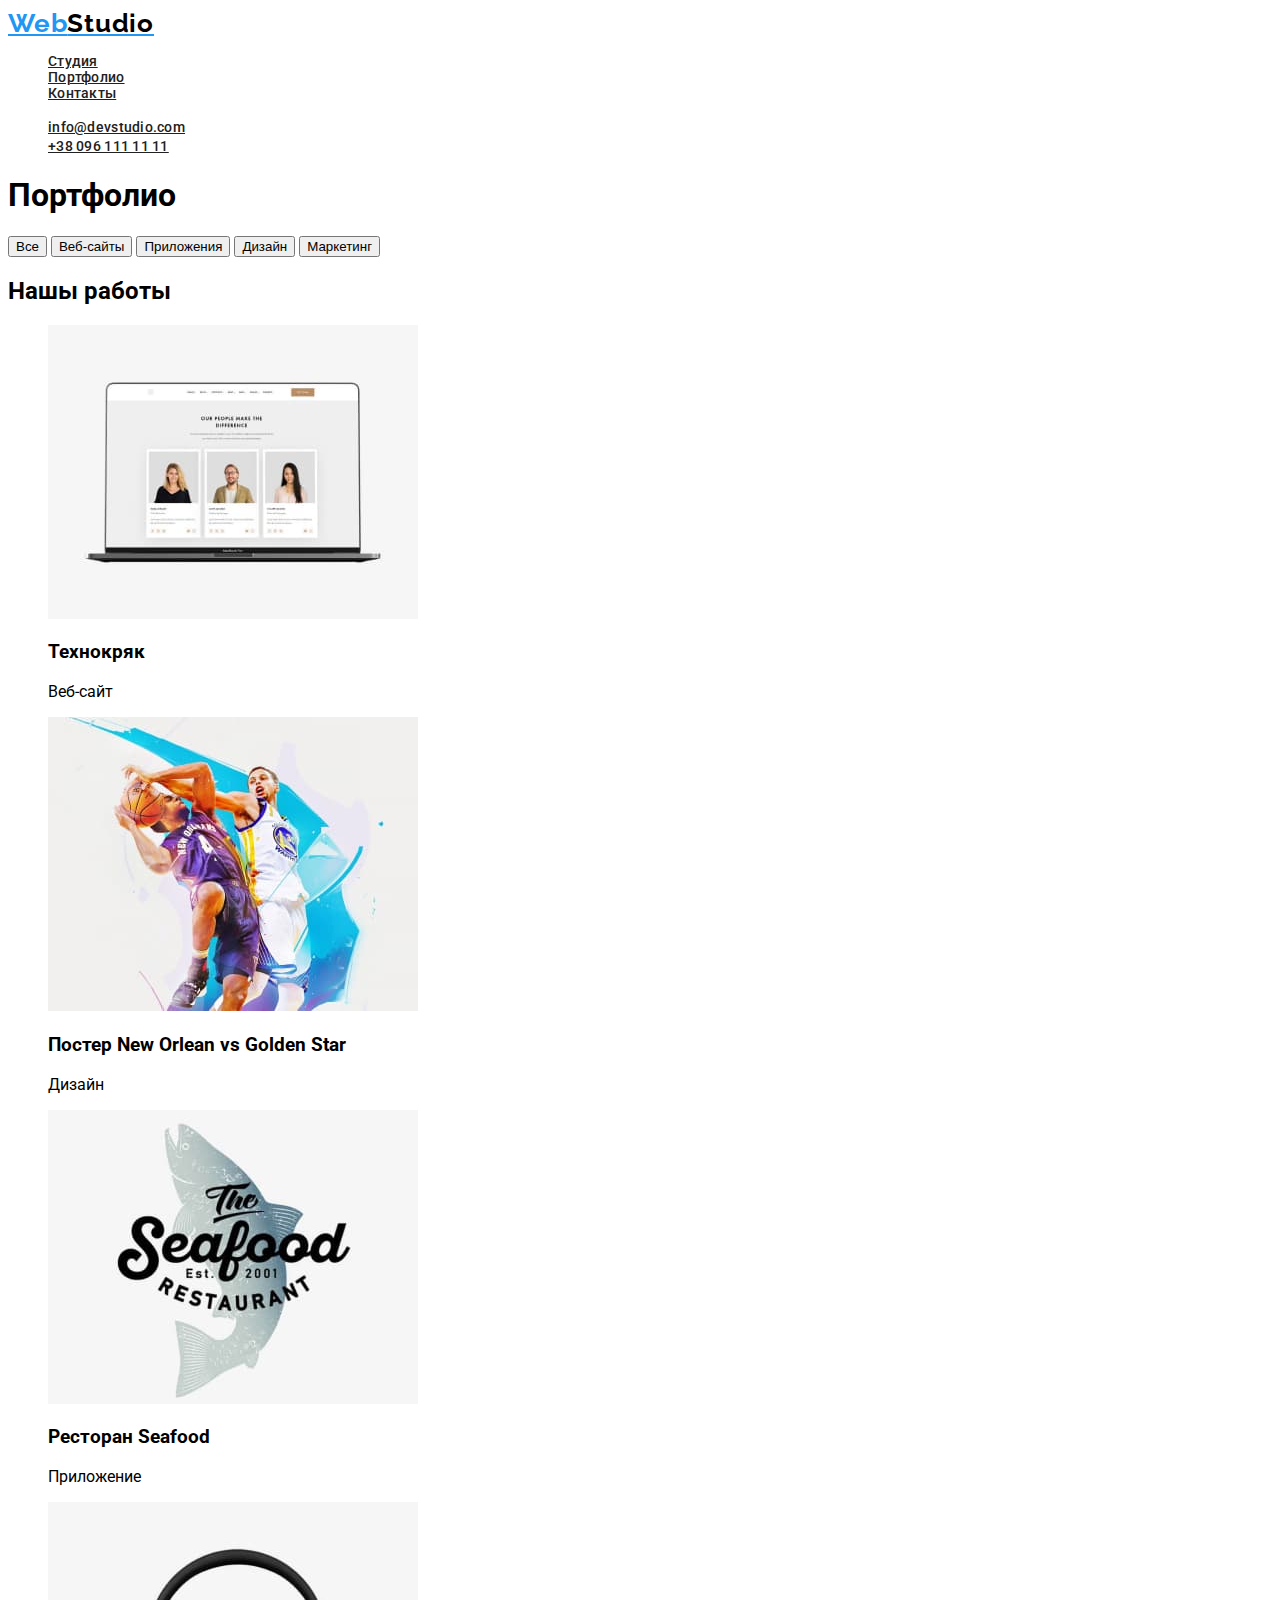
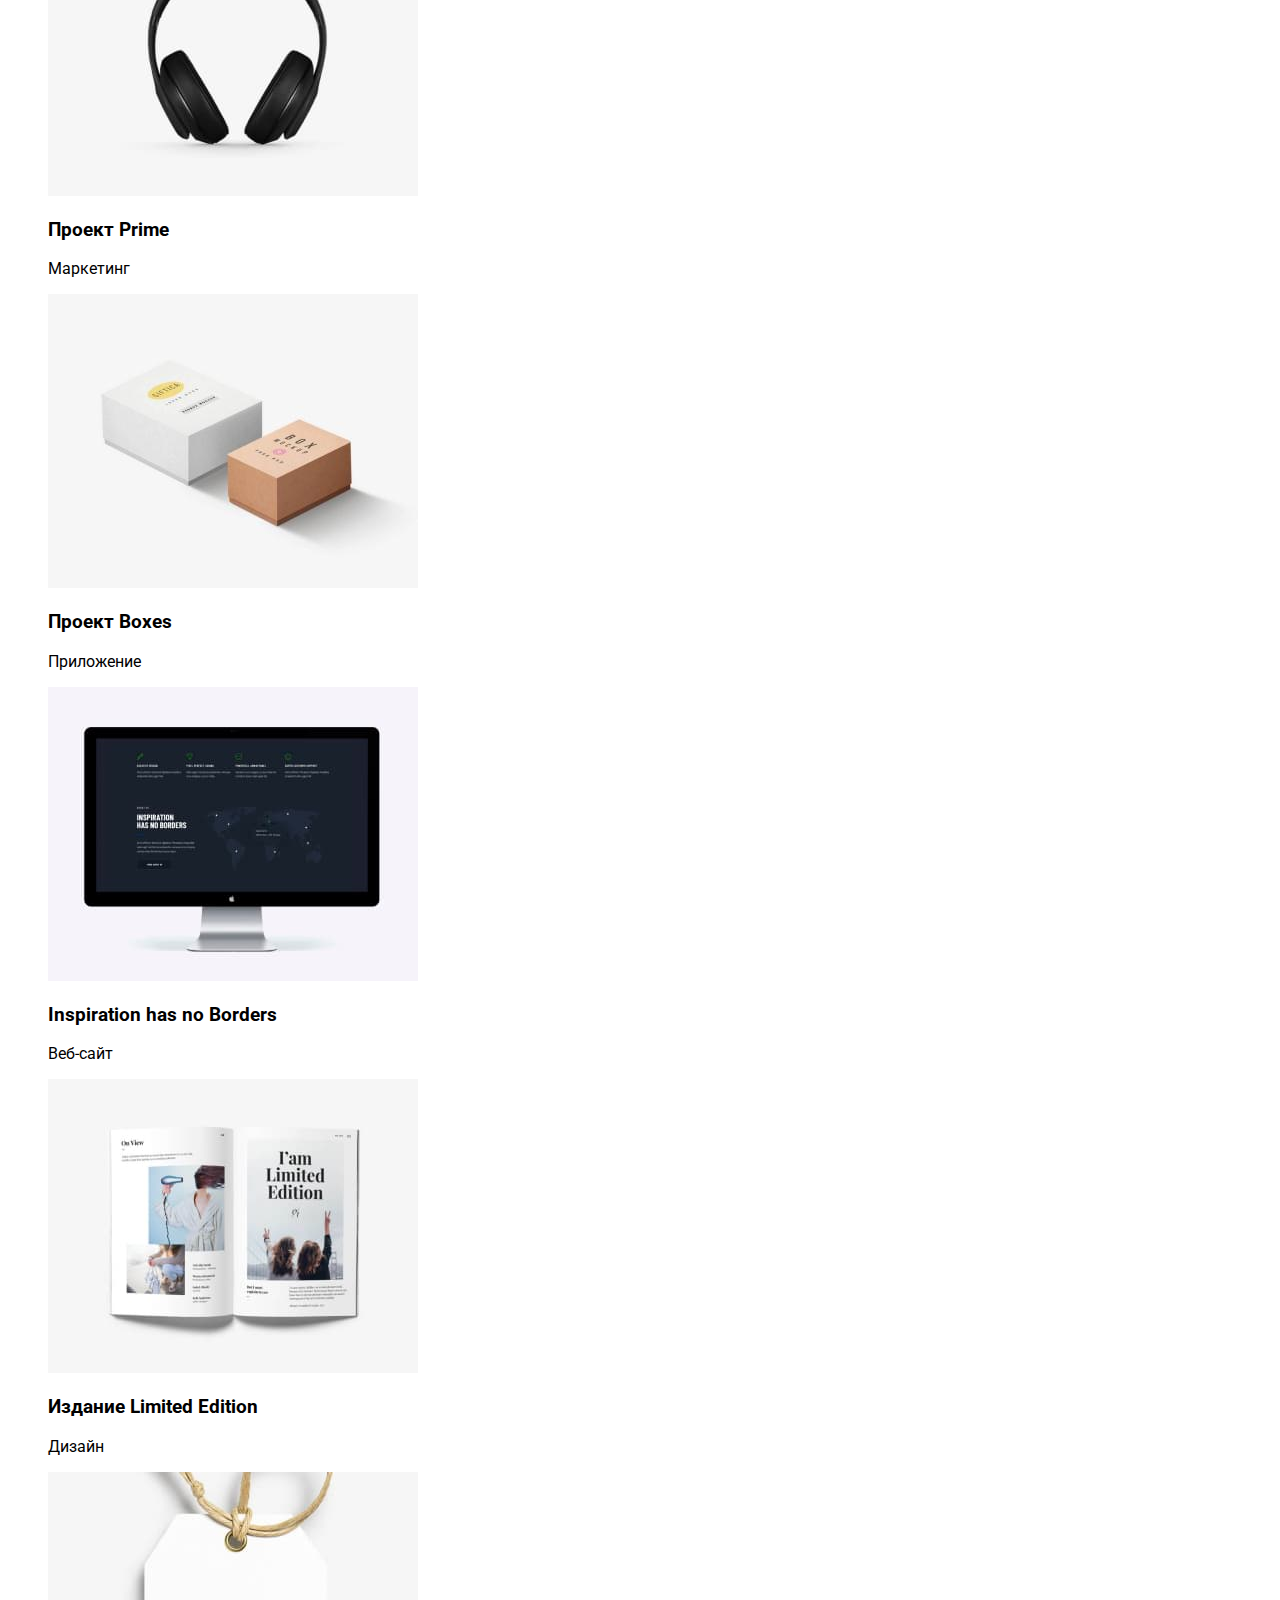
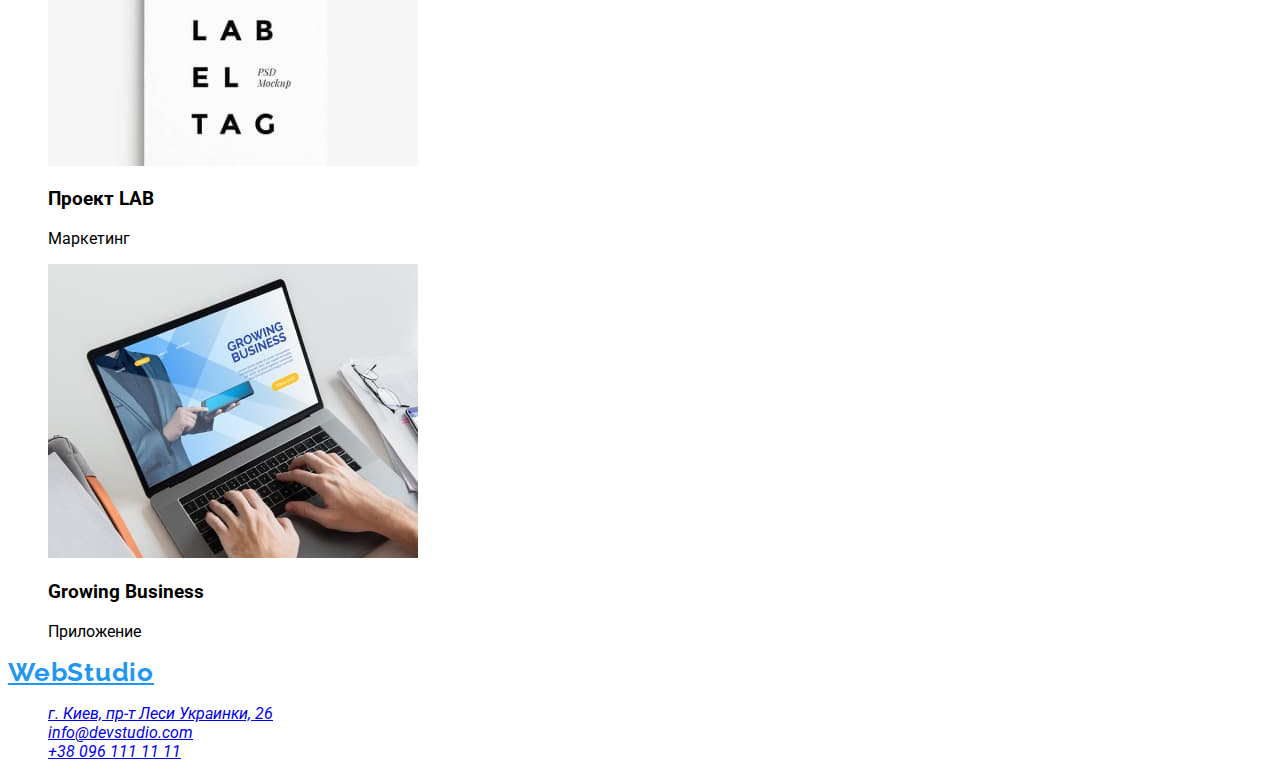
==== portfolio.html @ 44e12b40 "logo, виправив помилку в img" ====
<!DOCTYPE html>
<html lang="ru">
<head>
    <meta charset="UTF-8">
    <meta http-equiv="X-UA-Compatible" content="IE=edge">
    <meta name="viewport" content="width=device-width, initial-scale=1.0">
    <title>Document</title>
    <link rel="preconnect" href="https://fonts.googleapis.com">
    <link rel="preconnect" href="https://fonts.gstatic.com" crossorigin>
    <link href="https://fonts.googleapis.com/css2?family=Raleway:wght@700&family=Roboto:wght@400;500;700;900&display=swap"
        rel="stylesheet">
    <link rel="stylesheet" href="./CSS/styles.css">
</head>
<body class="body">
    <header class="header">
        <nav class="header-nav-link">
            <a class="header-logo" href="">Web<span class="logo-second">Studio</span></a>
            <ul class="header-list">
                <li class="header-item"><a href="" class="header-link">Студия</a>
                <li class="header-item"><a href="./portfolio.html" class="header-link">Портфолио</a></li>
                <li class="header-item"><a href="" class="header-link">Контакты</a></li>
            </ul>
        </nav>
        
        <ul class="header-list">
            <li><a href="mailto:info@devstudio.com" class="header-link">info@devstudio.com</a>
            <li><a href="tel:+380961111111" class="header-link">+38 096 111 11 11</a></li>
        </ul>
        
    </header>
    <main>
        <section>
            <h1>Портфолио</h1>
            <button type="button">Все</button>
            <button type="button">Веб-сайты</button>
            <button type="button">Приложения</button>
            <button type="button">Дизайн</button>
            <button type="button">Маркетинг</button>
        </section>
        
        <section class="work">
            <h2>Нашы работы</h2>
            <ul class="work-list">
                <li>
                    <img src="./images/Tehnokrjak.jpg" alt="ноутбук" width="370">
                    <h3>Технокряк</h3>
                    <p>Веб-сайт</p>
                </li>
                <li>
                    <img src="./images/New_Orlean.jpg" alt="постер" width="370">
                    <h3>Постер New Orlean vs Golden Star</h3>
                    <p>Дизайн</p>
                </li>
                <li>
                    <img src="./images/Restoran.jpg" alt="ресторан" width="370">
                    <h3>Ресторан Seafood</h3>
                    <p>Приложение</p>
                </li>
                <li>
                    <img src="./images/Project_Prime.jpg" alt="наушники" width="370">
                    <h3>Проект Prime</h3>
                    <p>Маркетинг</p>
                </li>
                <li>
                    <img src="./images/Boxes.jpg" alt="коробки" width="370">
                    <h3>Проект Boxes</h3>
                    <p>Приложение</p>
                </li>
                <li>
                    <img src="./images/Inspiration.jpg" alt="мониттор" width="370">
                    <h3>Inspiration has no Borders</h3>
                    <p>Веб-сайт</p>
                </li>
                <li>
                    <img src="./images/Limited_Edition.jpg" alt="книга" width="370">
                    <h3>Издание Limited Edition</h3>
                    <p>Дизайн</p>
                </li>
                <li>
                    <img src="./images/Project_Lab.jpg" alt="брелок" width="370">
                    <h3>Проект LAB</h3>
                    <p>Маркетинг</p>
                </li>
                <li>
                    <img src="./images/Business.jpg" alt="работает на ноутбуке" width="370">
                    <h3>Growing Business</h3>
                    <p>Приложение</p>
                </li>
            </ul>
        </section>
    </main>

    <footer class="footer">
        <a class="footer-logo" href="">WebStudio</a>
        <address class="address">
            <ul class="footer-list">
                <li class="footer-item"><a href="https://goo.gl/maps/j93fLEUZZpS2GddB9">г. Киев, пр-т Леси Украинки, 26</a>
                </li>
                <li class="footer-item"><a href="mailto:info@devstudio.com">info@devstudio.com</a></li>
                <li class="footer-item"><a href="tel:+380961111111">+38 096 111 11 11</a></li>
            </ul>
        </address>
    </footer>

    
    
</body>
</html>
---- CSS/styles.css ----
.body {
    font-family: Roboto, sans-serif;
    
} 

/* шапка */
.header {}



.header-logo {
    font-family: 'Raleway';
        font-style: normal;
        font-weight: 700;
        font-size: 26px;
        line-height: 1.19;
        letter-spacing: 0.03em;
        color: #2196F3;
    }

    .logo-second {
        color: black;
    }

.header-nav-link {
    font-style: normal;
        font-weight: 500;
        font-size: 14px;
        line-height: 1.14;
        letter-spacing: 0.02em;
    color: #2196F3;
}

.header-list {
    list-style-type: none;
}

.header-item {
    list-style: none;
    font-family: 'Roboto';
    font-style: normal;
    font-weight: 500;
    font-size: 14px;
    line-height: 16px;
    letter-spacing: 0.02em;

    color: #212121;}

.header-link {
font-family: 'Roboto';
    font-style: normal;
    font-weight: 500;
    font-size: 14px;
    line-height: 16px;
    letter-spacing: 0.02em;

    color: #212121;
}

.header-link:hover, .header-link:focus {
    color: #2196F3;
}

.header-tel {
    list-style: none;
    font-family: 'Roboto';
        font-style: normal;
        font-weight: 500;
        font-size: 14px;
        line-height: 16px;
        letter-spacing: 0.02em;
    
        color: #757575;
}

.about {
}
.abaut-list {
    list-style: none;
}

.comand {}

.comand-list {
    list-style: none;
}

.work {}

.work-list {
    list-style: none;
}


.footer {}

.footer-logo {font-family: 'Raleway';
    font-style: normal;
    font-weight: 700;
    font-size: 26px;
    line-height: 1.19;
    letter-spacing: 0.03em;
    color: #2196F3;}

.address {}


.footer-list {
    list-style: none;
}
.footer-item {}
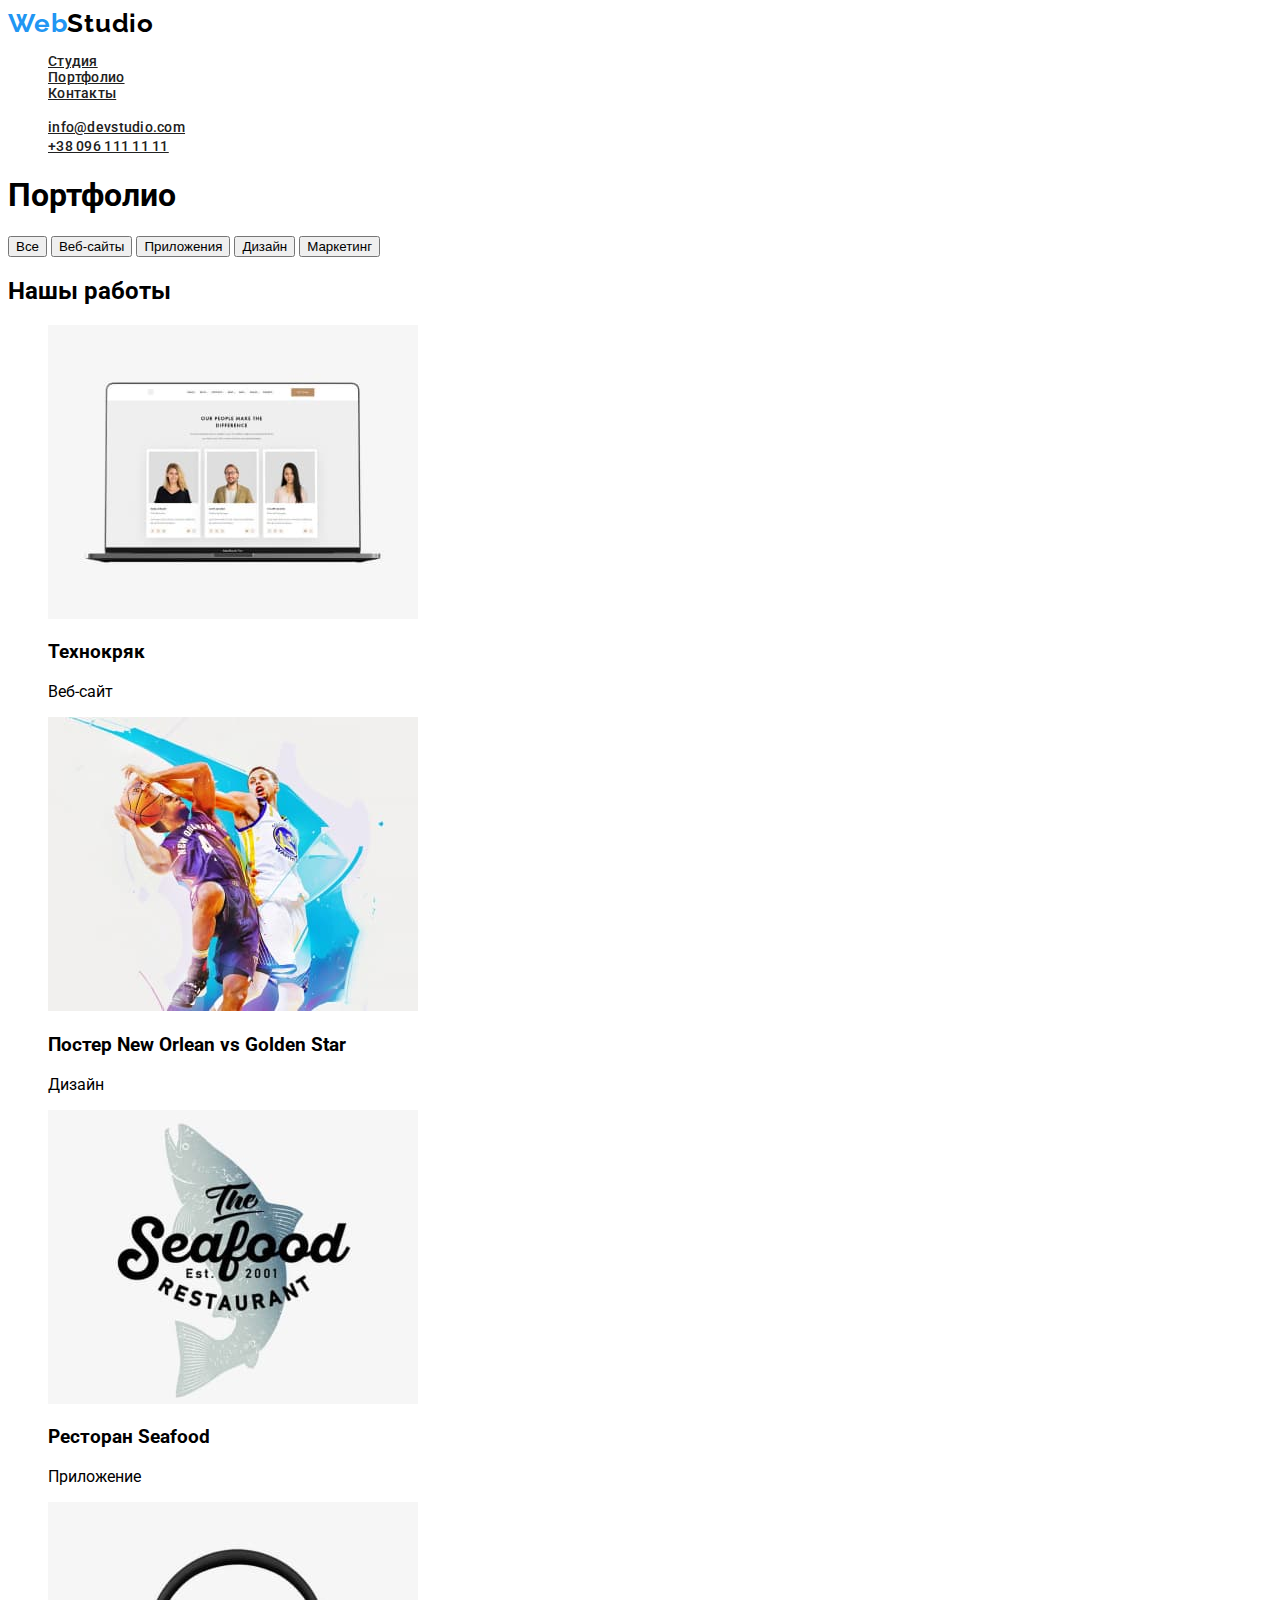
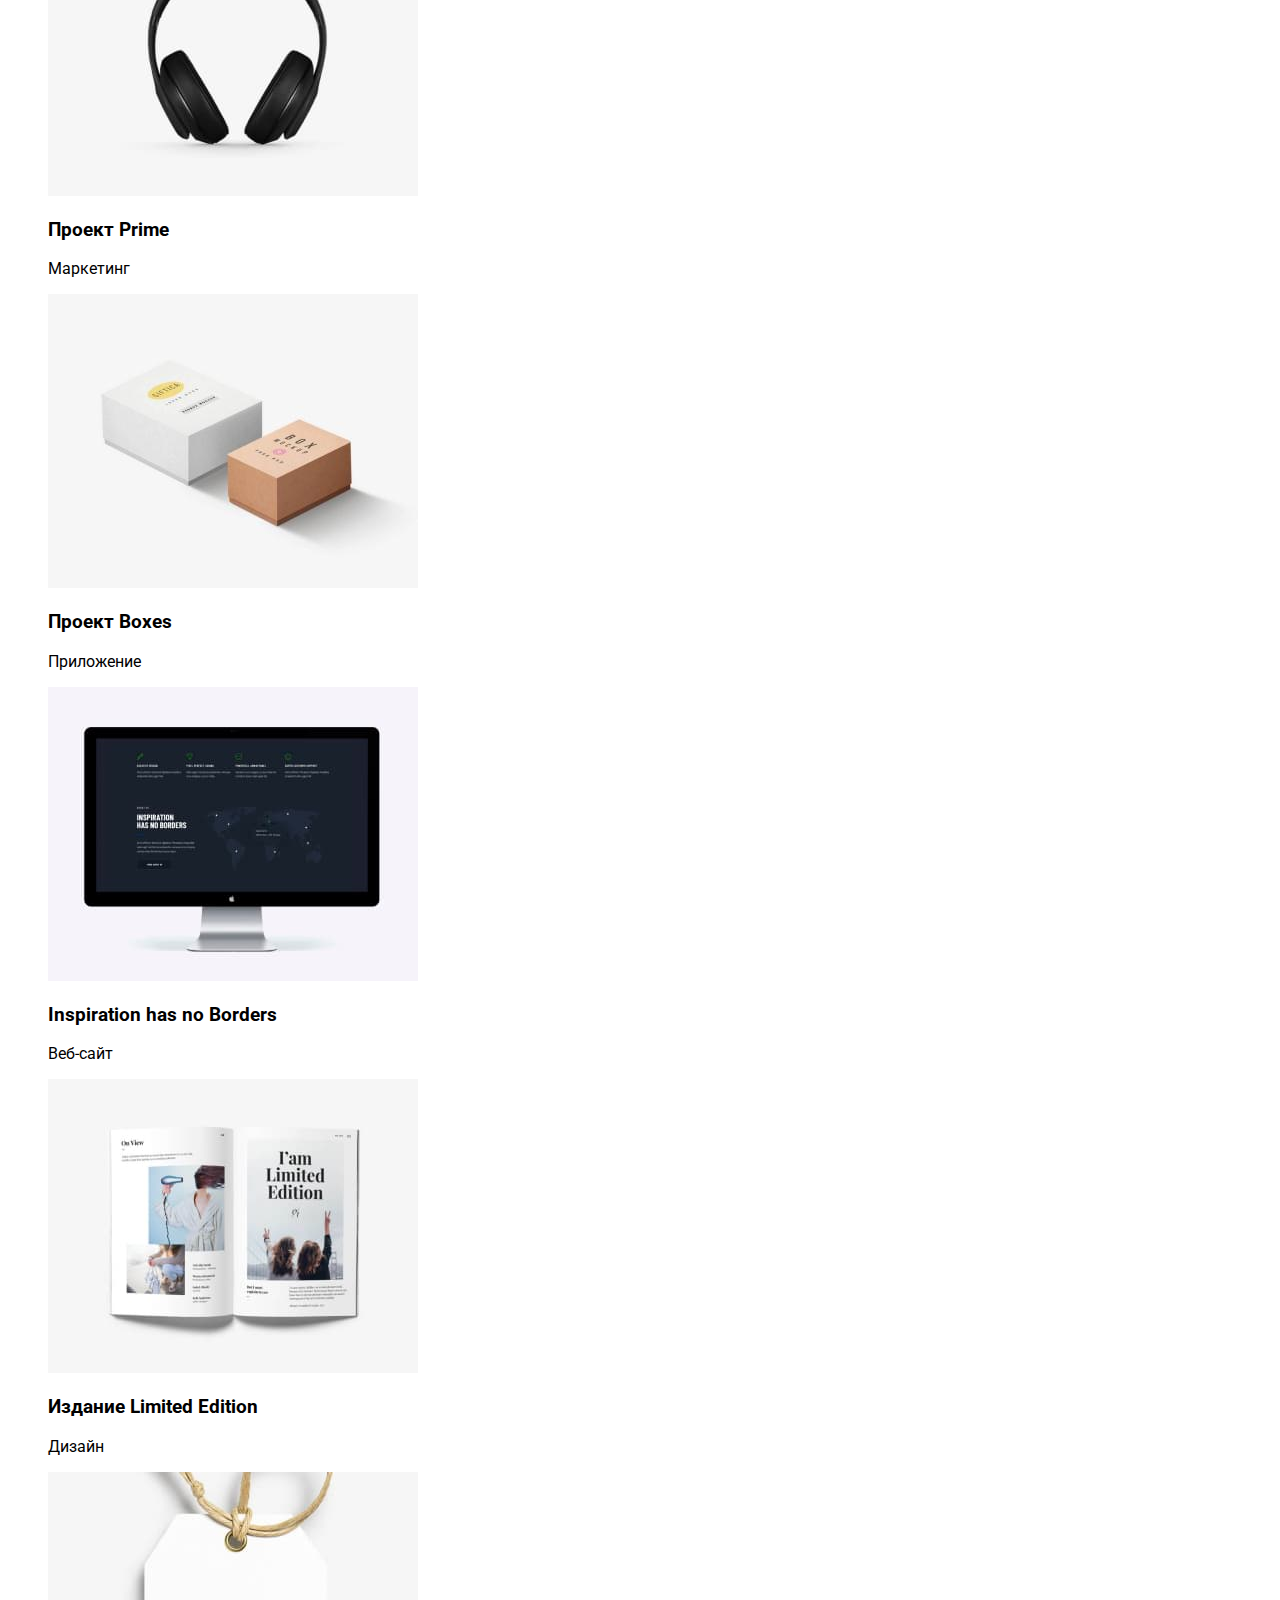
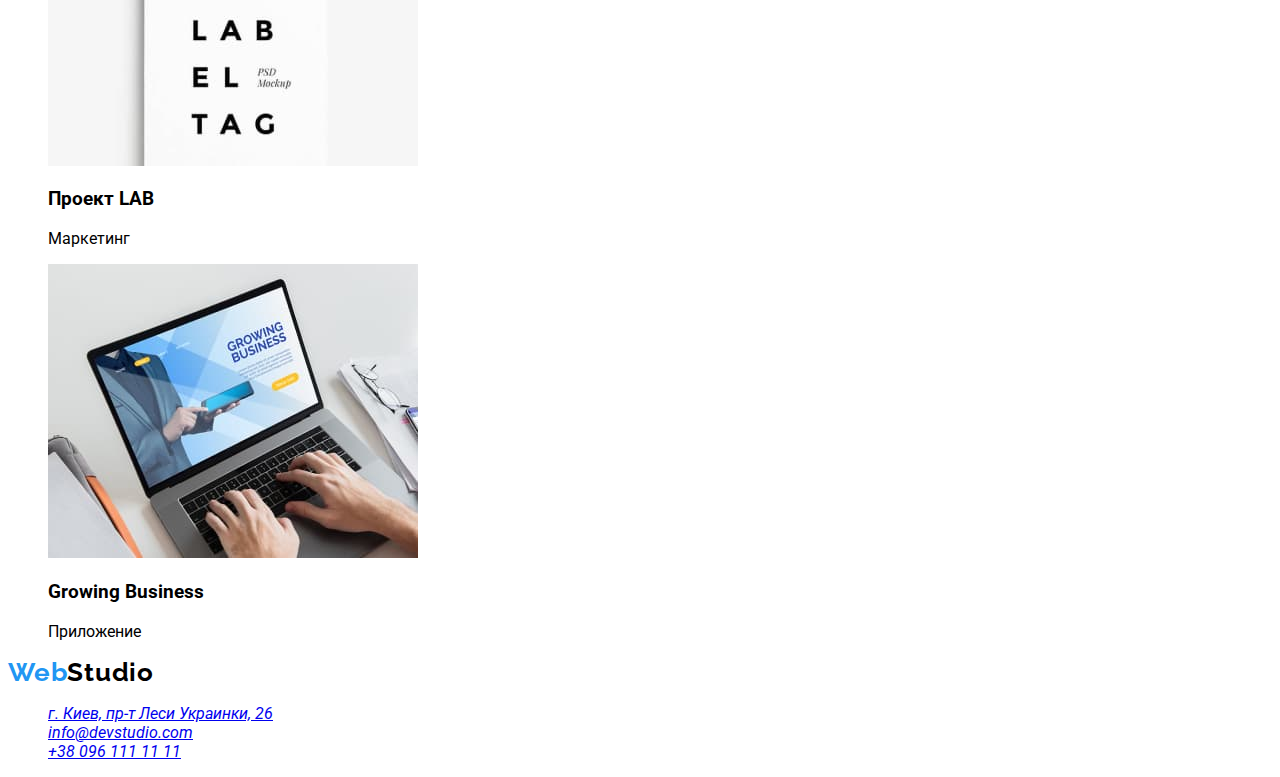
==== commit aee1e2be: "Клас Герой" ====
--- a/portfolio.html
+++ b/portfolio.html
@@ -17,7 +17,7 @@
             <a class="header-logo" href="">Web<span class="logo-second">Studio</span></a>
             <ul class="header-list">
                 <li class="header-item"><a href="" class="header-link">Студия</a>
-                <li class="header-item"><a href="./portfolio.html" class="header-link">Портфолио</a></li>
+                <li class="header-item"><a href="./index.html" class="header-link">Портфолио</a></li>
                 <li class="header-item"><a href="" class="header-link">Контакты</a></li>
             </ul>
         </nav>
@@ -91,7 +91,7 @@
     </main>
 
     <footer class="footer">
-        <a class="footer-logo" href="">WebStudio</a>
+        <a class="footer-logo" href="">Web<span class="logo-second">Studio</span></a>
         <address class="address">
             <ul class="footer-list">
                 <li class="footer-item"><a href="https://goo.gl/maps/j93fLEUZZpS2GddB9">г. Киев, пр-т Леси Украинки, 26</a>
--- a/CSS/styles.css
+++ b/CSS/styles.css
@@ -9,8 +9,9 @@
 
 
 .header-logo {
+    text-decoration: none;
     font-family: 'Raleway';
-        font-style: normal;
+        
         font-weight: 700;
         font-size: 26px;
         line-height: 1.19;
@@ -23,7 +24,7 @@
     }
 
 .header-nav-link {
-    font-style: normal;
+    
         font-weight: 500;
         font-size: 14px;
         line-height: 1.14;
@@ -38,7 +39,7 @@
 .header-item {
     list-style: none;
     font-family: 'Roboto';
-    font-style: normal;
+    
     font-weight: 500;
     font-size: 14px;
     line-height: 16px;
@@ -48,7 +49,7 @@
 
 .header-link {
 font-family: 'Roboto';
-    font-style: normal;
+    
     font-weight: 500;
     font-size: 14px;
     line-height: 16px;
@@ -64,7 +65,7 @@
 .header-tel {
     list-style: none;
     font-family: 'Roboto';
-        font-style: normal;
+        
         font-weight: 500;
         font-size: 14px;
         line-height: 16px;
@@ -72,6 +73,22 @@
     
         color: #757575;
 }
+
+/* ------------------------------Hero------------------------------ */
+.hero {
+    background: #2F303A;
+}
+.hero-title {
+    font-weight: 900;
+    font-size: 44px;
+    line-height: 1.36;
+    text-align: center;
+    letter-spacing: 0.06em;
+    text-transform: uppercase;
+    color: #FFFFFF;
+}
+
+.hero-button
 
 .about {
 }
@@ -94,8 +111,9 @@
 
 .footer {}
 
-.footer-logo {font-family: 'Raleway';
-    font-style: normal;
+.footer-logo {font-family: 'Raleway',sans-serif;
+    text-decoration: none;
+    
     font-weight: 700;
     font-size: 26px;
     line-height: 1.19;
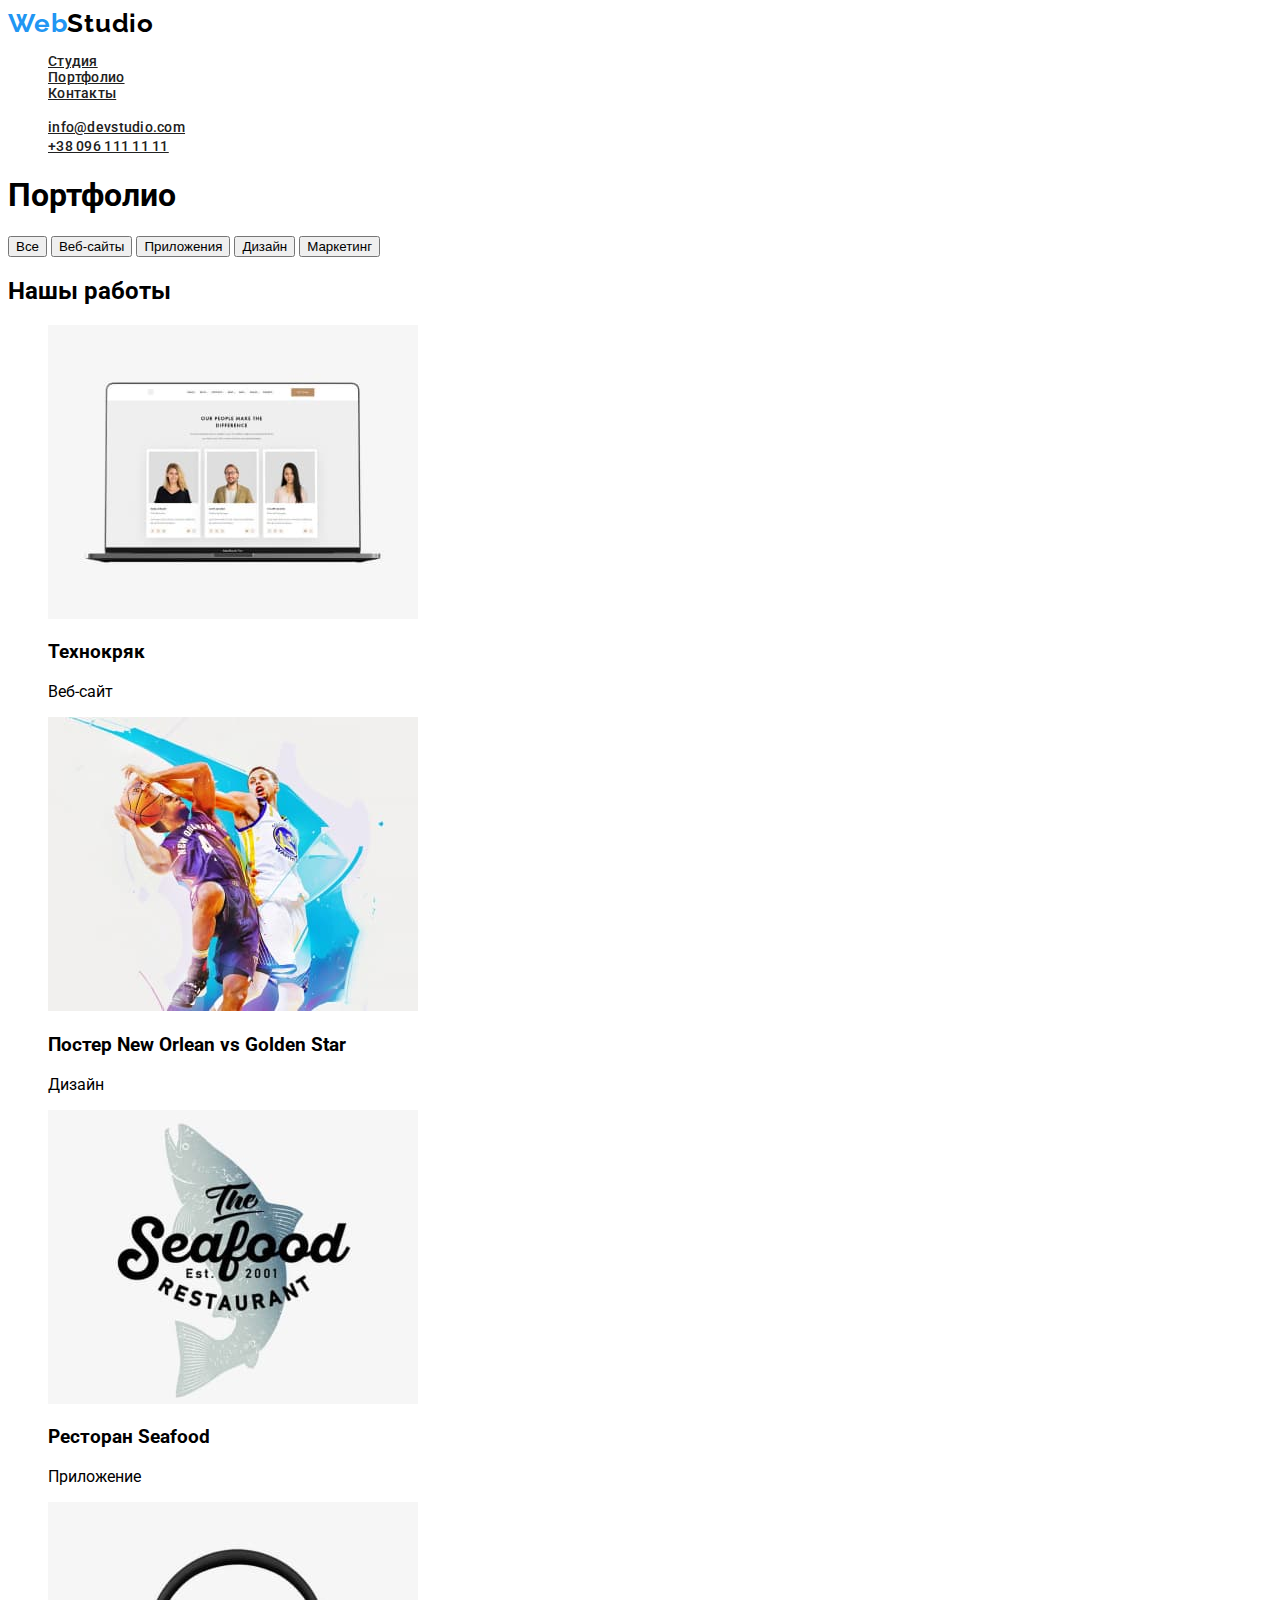
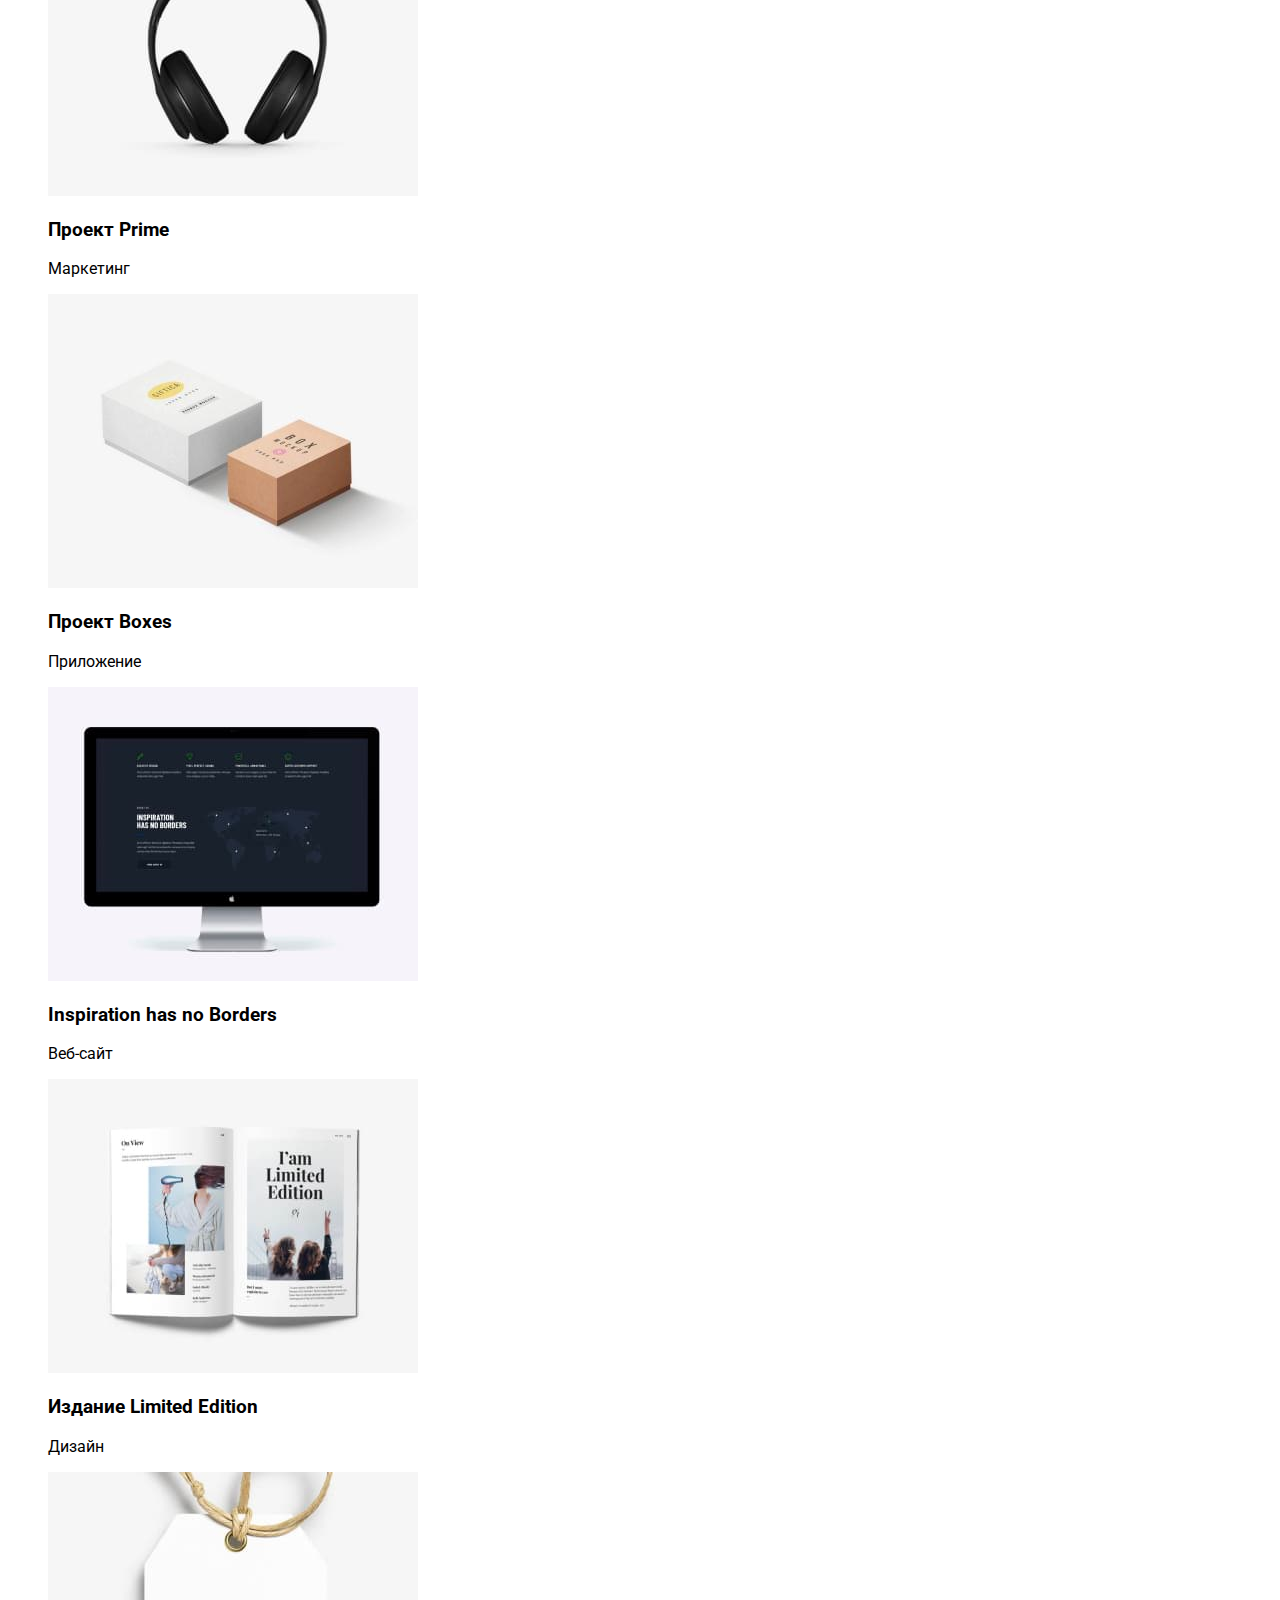
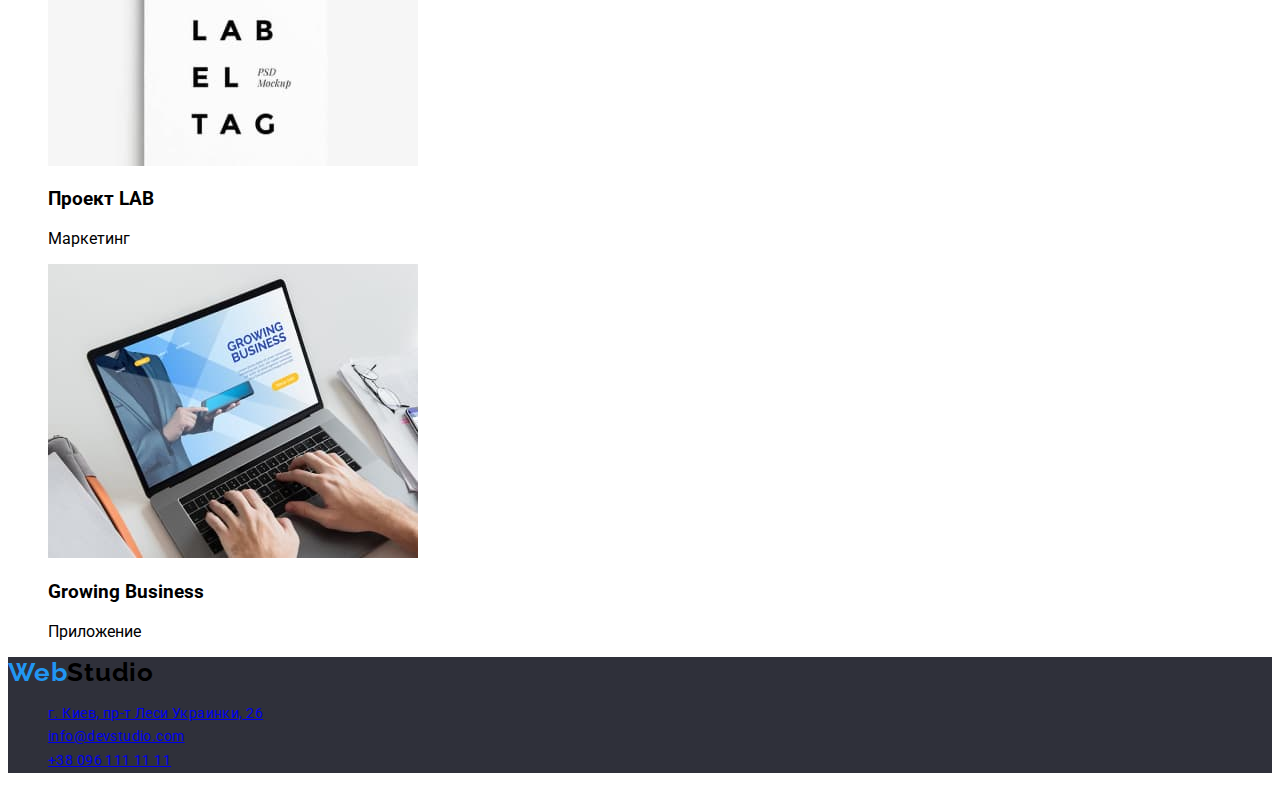
==== commit b5917c3e: "Стилі для index.html" ====
--- a/portfolio.html
+++ b/portfolio.html
@@ -16,7 +16,7 @@
         <nav class="header-nav-link">
             <a class="header-logo" href="">Web<span class="logo-second">Studio</span></a>
             <ul class="header-list">
-                <li class="header-item"><a href="" class="header-link">Студия</a>
+                <li class="header-item"><a href="./studia.html" class="header-link">Студия</a>
                 <li class="header-item"><a href="./index.html" class="header-link">Портфолио</a></li>
                 <li class="header-item"><a href="" class="header-link">Контакты</a></li>
             </ul>
--- a/CSS/styles.css
+++ b/CSS/styles.css
@@ -3,8 +3,10 @@
     
 } 
 
-/* шапка */
-.header {}
+/* ------------------------------Heder------------------------------ */
+.header {
+    background: #FFFFFF;
+}
 
 
 
@@ -64,14 +66,11 @@
 
 .header-tel {
     list-style: none;
-    font-family: 'Roboto';
-        
-        font-weight: 500;
-        font-size: 14px;
-        line-height: 16px;
-        letter-spacing: 0.02em;
-    
-        color: #757575;
+    font-weight: 500;
+    font-size: 14px;
+    line-height: 16px;
+    letter-spacing: 0.02em;
+    color: #757575;
 }
 
 /* ------------------------------Hero------------------------------ */
@@ -88,28 +87,77 @@
     color: #FFFFFF;
 }
 
-.hero-button
+.hero-button {
+    font-family: inherit;
+    font-style: normal;
+    font-weight: 700;
+    font-size: 16px;
+    line-height: 1.87;
+    color: #FFFFFF;
+    background: #2196F3;
+    
+    box-shadow: 0px 4px 4px rgba(0, 0, 0, 0.15);
+    border-radius: 4px
+}
 
-.about {
+
+/* ------------------------------About------------------------------ */
+.about { 
 }
 .abaut-list {
     list-style: none;
 }
 
-.comand {}
+/* ------------------------------Comand------------------------------ */
+.comand {
+    background: #F5F4FA;
+}
 
 .comand-list {
     list-style: none;
 }
+.comand-title-next {
+        font-weight: 500;
+        font-size: 16px;
+        line-height: 1.19;
+        text-align: center;
+        letter-spacing: 0.03em;
+        color: #212121;
+    }
+ .comand-text {
+        font-weight: 400;
+        font-size: 16px;
+        line-height: 1.19;
+        text-align: center;
+        letter-spacing: 0.03em;
+        color: #757575;
+    }
 
+.comand-item {
+
+}
+
+/* ------------------------------Work------------------------------ */
 .work {}
 
 .work-list {
     list-style: none;
 }
 
+/* ------------------------------Future------------------------------ */
+.future {}
 
-.footer {}
+.future-list {
+    list-style-type: none;
+}
+
+.future-item {}
+
+
+/* ------------------------------Future------------------------------ */
+.footer {
+     background: #2F303A;
+}
 
 .footer-logo {font-family: 'Raleway',sans-serif;
     text-decoration: none;
@@ -120,11 +168,27 @@
     letter-spacing: 0.03em;
     color: #2196F3;}
 
-.address {}
+.address {
+    font-family: 'Roboto';
+    font-style: normal;
+    font-weight: 400;
+    font-size: 14px;
+    line-height: 1.71;
+    letter-spacing: 0.03em;
+    color: #FFFFFF;
+}
 
 
 .footer-list {
     list-style: none;
+color: #FFFFFF;
 }
-.footer-item {}
+.footer-item {
+    }
 
+.footer-link {
+    color: rgba(255, 255, 255, 0.6);
+}
+.footer-link:hover, .footer-link:focus {
+    color: #FFFFFF;
+}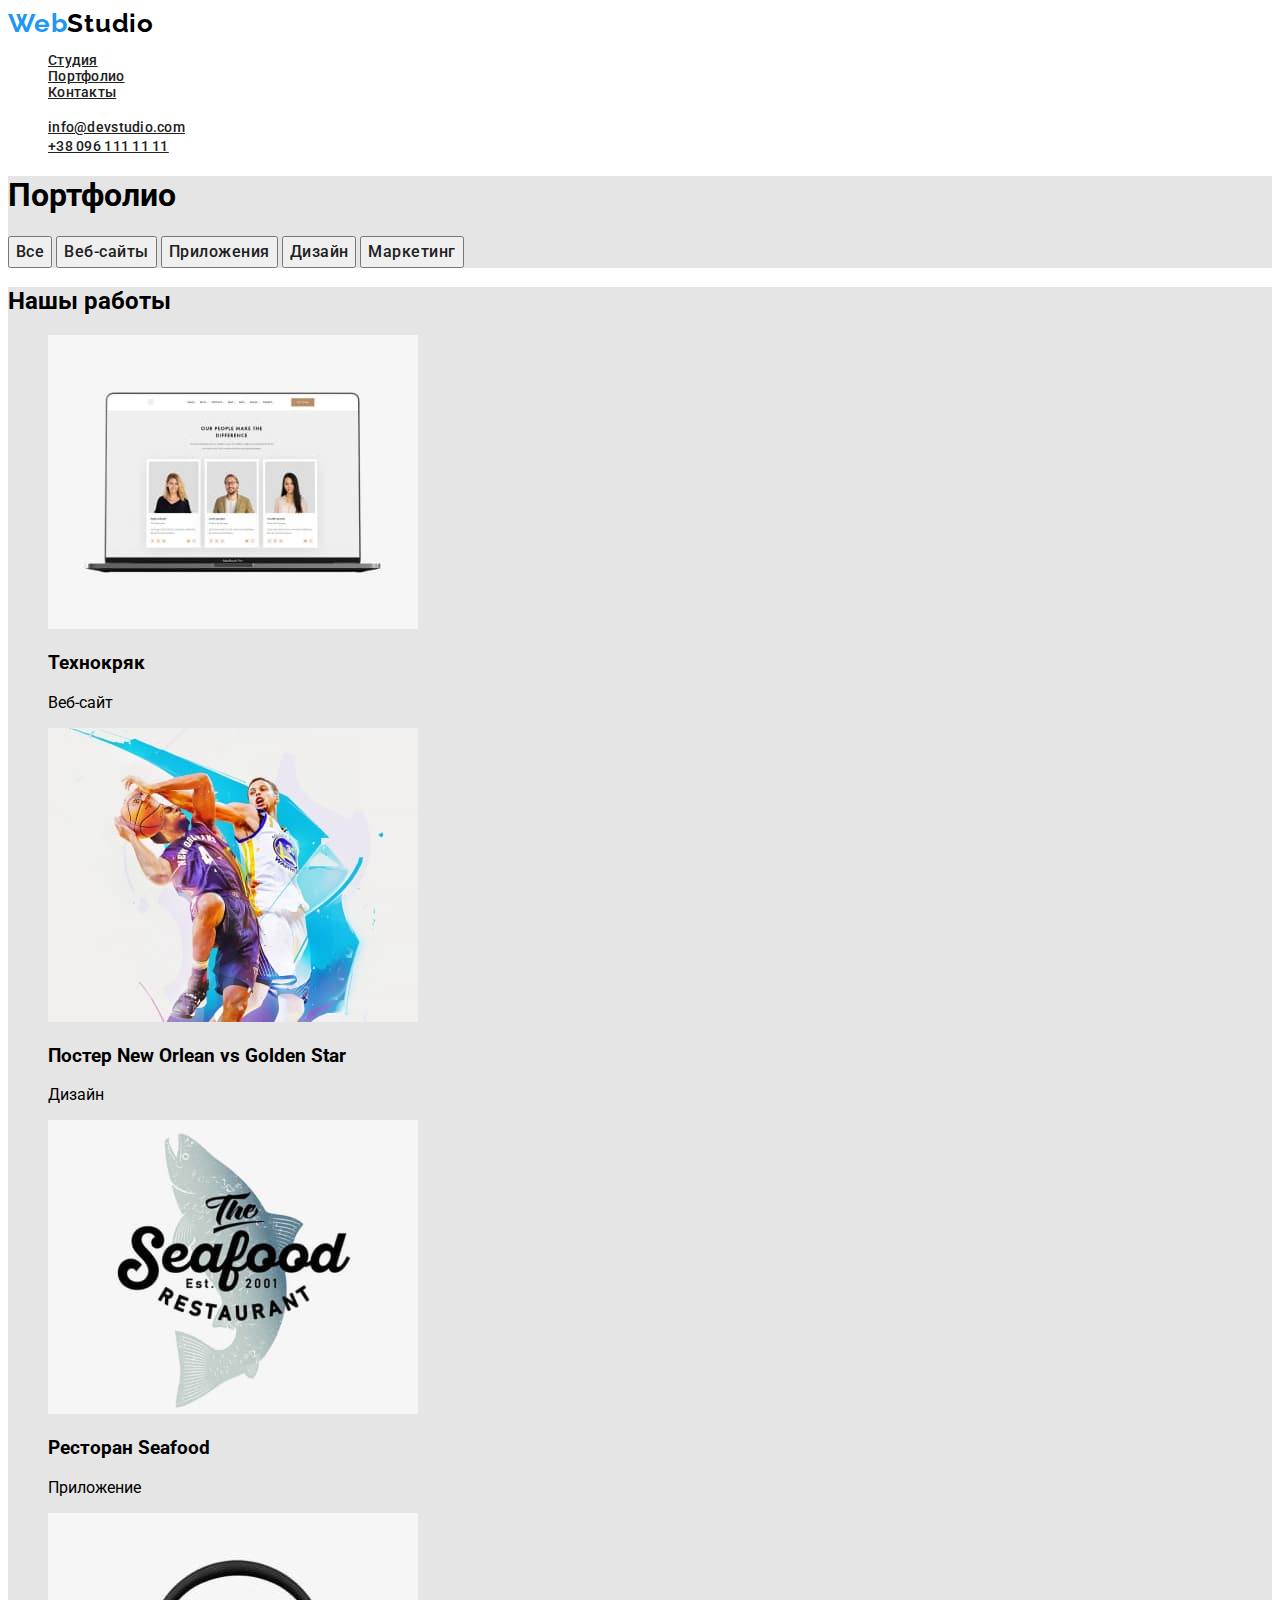
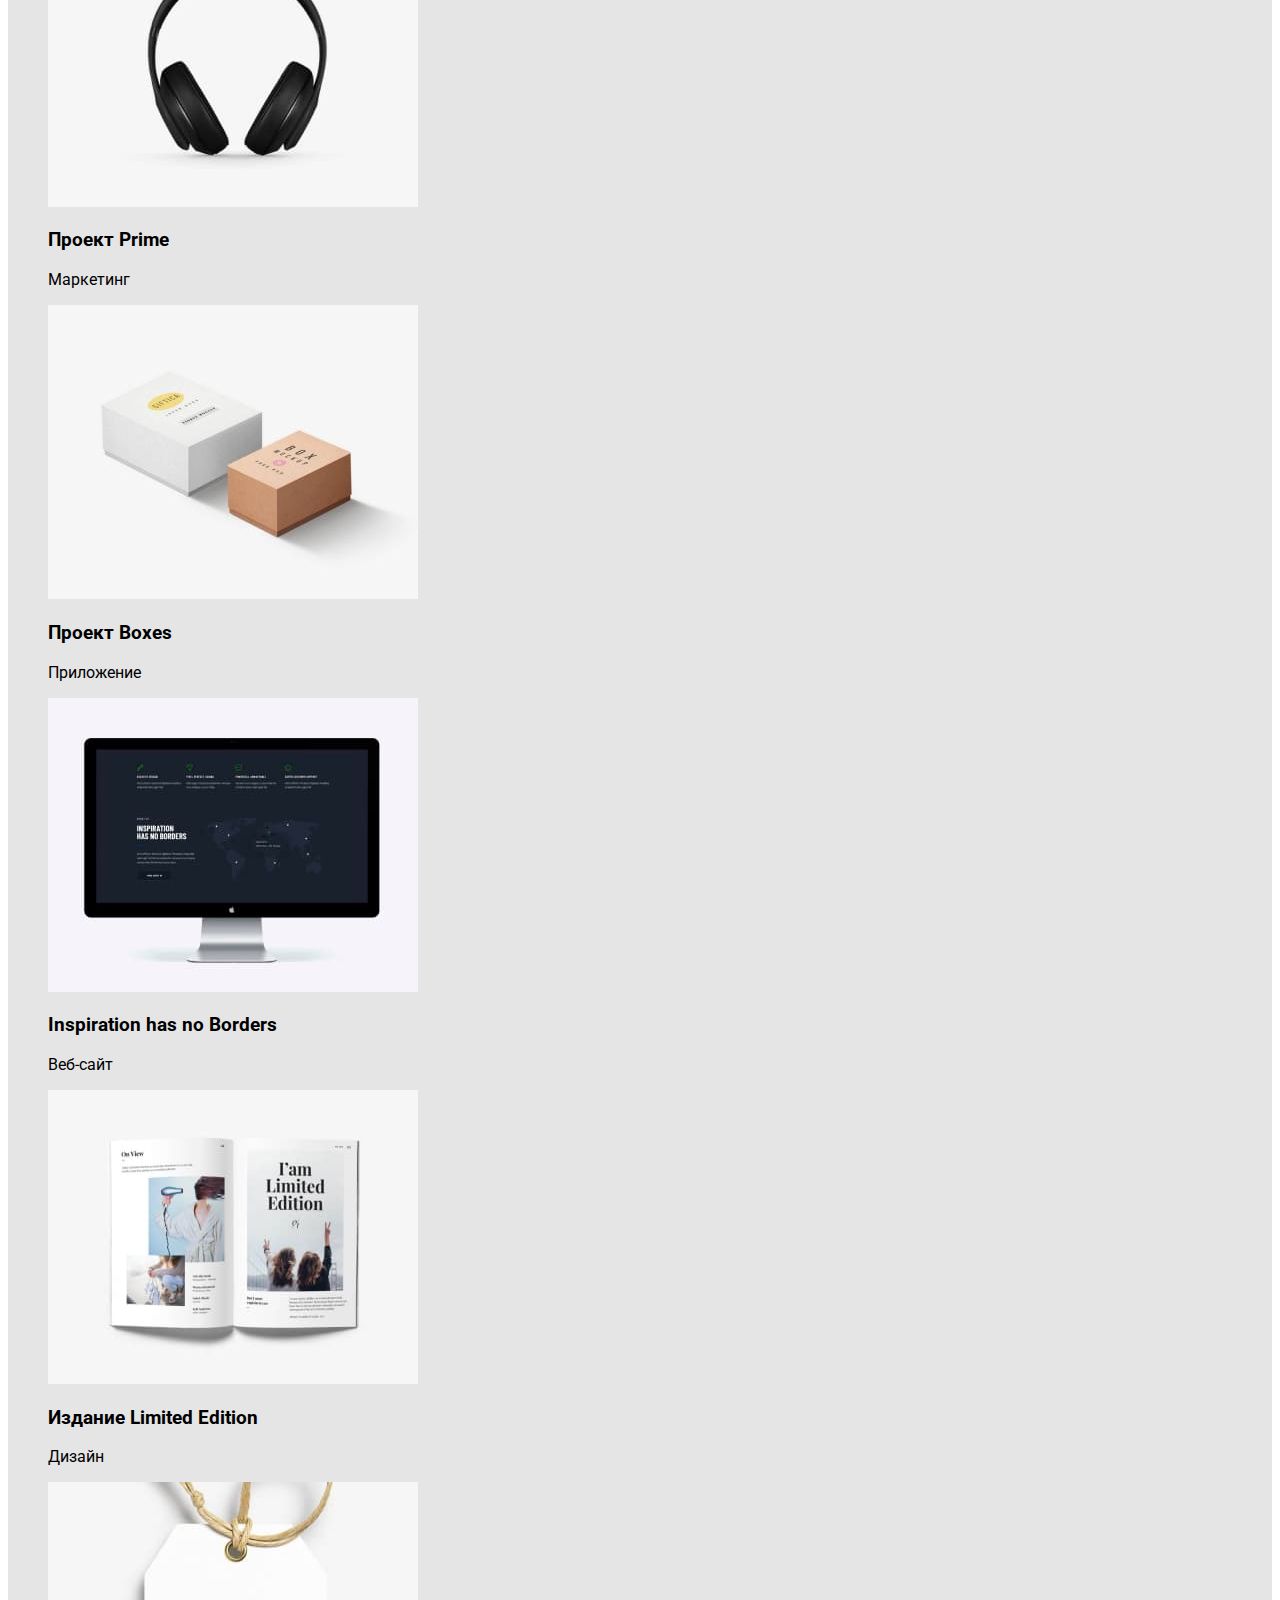
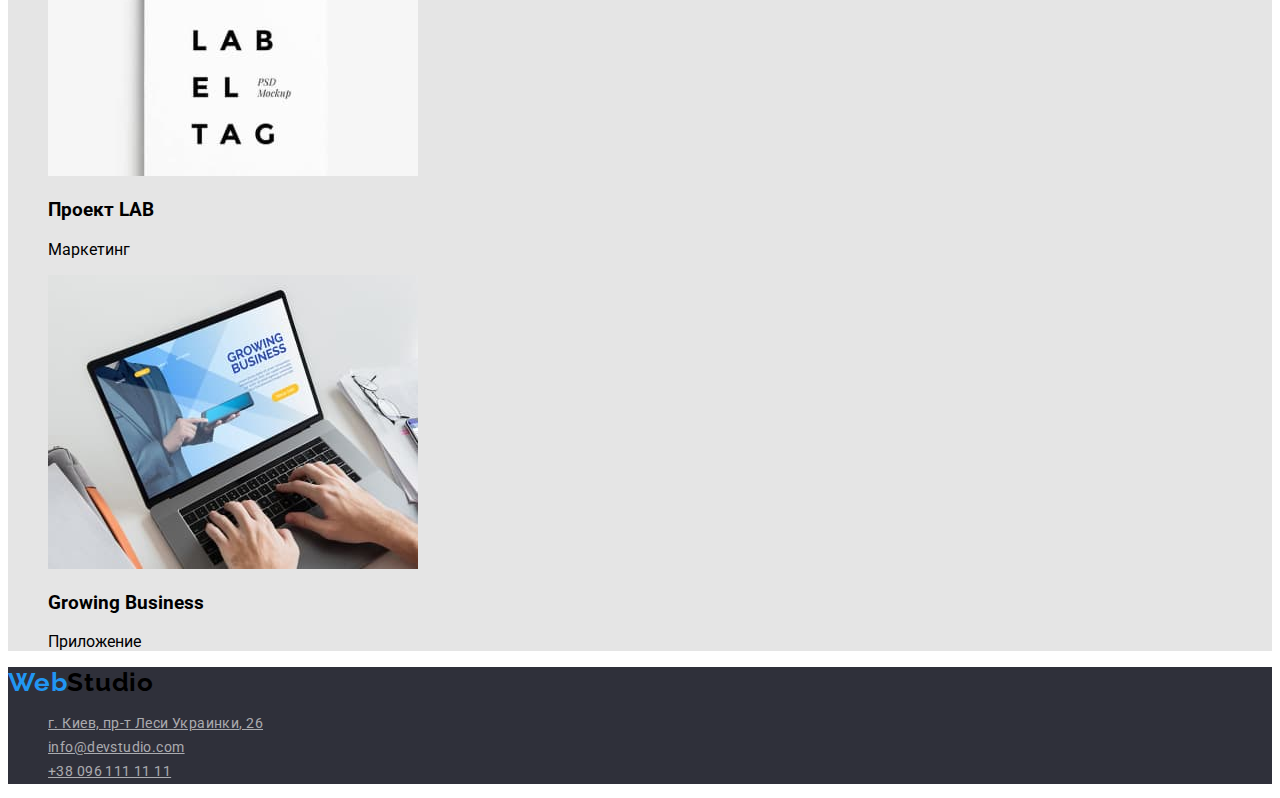
==== commit 7796cb5d: "Portfolio+ змінні" ====
--- a/portfolio.html
+++ b/portfolio.html
@@ -17,7 +17,7 @@
             <a class="header-logo" href="">Web<span class="logo-second">Studio</span></a>
             <ul class="header-list">
                 <li class="header-item"><a href="./studia.html" class="header-link">Студия</a>
-                <li class="header-item"><a href="./index.html" class="header-link">Портфолио</a></li>
+                <li class="header-item"><a href="./index.html" class="header-link curent">Портфолио</a></li>
                 <li class="header-item"><a href="" class="header-link">Контакты</a></li>
             </ul>
         </nav>
@@ -29,62 +29,62 @@
         
     </header>
     <main>
-        <section>
-            <h1>Портфолио</h1>
-            <button type="button">Все</button>
-            <button type="button">Веб-сайты</button>
-            <button type="button">Приложения</button>
-            <button type="button">Дизайн</button>
-            <button type="button">Маркетинг</button>
+        <section class="portfolio">
+            <h1 class="portfolio-title">Портфолио</h1>
+            <button type="button" class="portfolio-button">Все</button>
+            <button type="button" class="portfolio-button">Веб-сайты</button>
+            <button type="button" class="portfolio-button">Приложения</button>
+            <button type="button" class="portfolio-button">Дизайн</button>
+            <button type="button" class="portfolio-button">Маркетинг</button>
         </section>
         
         <section class="work">
-            <h2>Нашы работы</h2>
+            <h2 class="work-title">Нашы работы</h2>
             <ul class="work-list">
-                <li>
+                <li class="work-item">
                     <img src="./images/Tehnokrjak.jpg" alt="ноутбук" width="370">
-                    <h3>Технокряк</h3>
-                    <p>Веб-сайт</p>
+                    <h3 class="work-title-next">Технокряк</h3>
+                    <p class="work-text">Веб-сайт</p>
                 </li>
-                <li>
+                <li class="work-item">
                     <img src="./images/New_Orlean.jpg" alt="постер" width="370">
-                    <h3>Постер New Orlean vs Golden Star</h3>
-                    <p>Дизайн</p>
+                    <h3 class="work-title-next">Постер New Orlean vs Golden Star</h3>
+                    <p class="work-text">Дизайн</p>
                 </li>
-                <li>
+                <li class="work-item">
                     <img src="./images/Restoran.jpg" alt="ресторан" width="370">
-                    <h3>Ресторан Seafood</h3>
-                    <p>Приложение</p>
+                    <h3 class="work-title-next">Ресторан Seafood</h3>
+                    <p class="work-text">Приложение</p>
                 </li>
-                <li>
+                <li class="work-item">
                     <img src="./images/Project_Prime.jpg" alt="наушники" width="370">
-                    <h3>Проект Prime</h3>
-                    <p>Маркетинг</p>
+                    <h3 class="work-title-next">Проект Prime</h3>
+                    <p class="work-text">Маркетинг</p>
                 </li>
-                <li>
+                <li class="work-item">
                     <img src="./images/Boxes.jpg" alt="коробки" width="370">
-                    <h3>Проект Boxes</h3>
-                    <p>Приложение</p>
+                    <h3 class="work-title-next">Проект Boxes</h3>
+                    <p class="work-text">Приложение</p>
                 </li>
-                <li>
+                <li class="work-item">
                     <img src="./images/Inspiration.jpg" alt="мониттор" width="370">
-                    <h3>Inspiration has no Borders</h3>
-                    <p>Веб-сайт</p>
+                    <h3 class="work-title-next">Inspiration has no Borders</h3>
+                    <p class="work-text">Веб-сайт</p>
                 </li>
-                <li>
+                <li class="work-item">
                     <img src="./images/Limited_Edition.jpg" alt="книга" width="370">
-                    <h3>Издание Limited Edition</h3>
-                    <p>Дизайн</p>
+                    <h3 class="work-title-next">Издание Limited Edition</h3>
+                    <p class="work-text">Дизайн</p>
                 </li>
-                <li>
+                <li class="work-item">
                     <img src="./images/Project_Lab.jpg" alt="брелок" width="370">
-                    <h3>Проект LAB</h3>
-                    <p>Маркетинг</p>
+                    <h3 class="work-title-next">Проект LAB</h3>
+                    <p class="work-text">Маркетинг</p>
                 </li>
-                <li>
+                <li class="work-item">
                     <img src="./images/Business.jpg" alt="работает на ноутбуке" width="370">
-                    <h3>Growing Business</h3>
-                    <p>Приложение</p>
+                    <h3 class="work-title-next">Growing Business</h3>
+                    <p class="work-text">Приложение</p>
                 </li>
             </ul>
         </section>
@@ -94,10 +94,12 @@
         <a class="footer-logo" href="">Web<span class="logo-second">Studio</span></a>
         <address class="address">
             <ul class="footer-list">
-                <li class="footer-item"><a href="https://goo.gl/maps/j93fLEUZZpS2GddB9">г. Киев, пр-т Леси Украинки, 26</a>
-                </li>
-                <li class="footer-item"><a href="mailto:info@devstudio.com">info@devstudio.com</a></li>
-                <li class="footer-item"><a href="tel:+380961111111">+38 096 111 11 11</a></li>
+                <li class="footer-item"><a href="https://goo.gl/maps/j93fLEUZZpS2GddB9" class="footer-link">г. Киев, пр-т
+                        Леси Украинки, 26</a></li>
+                <li class="footer-item"><a href="mailto:info@devstudio.com" class="footer-link">
+                        info@devstudio.com</a></li>
+                <li class="footer-item"><a href="tel:+380961111111" class="footer-link">
+                        +38 096 111 11 11</a></li>
             </ul>
         </address>
     </footer>
--- a/CSS/styles.css
+++ b/CSS/styles.css
@@ -1,3 +1,9 @@
+:root {
+--btn-color: #212121;
+--background-color-portfolio: #E5E5E5;
+--background-color-comand: #F5F4FA;
+}
+
 .body {
     font-family: Roboto, sans-serif;
     
@@ -7,18 +13,16 @@
 .header {
     background: #FFFFFF;
 }
-
-
 
 .header-logo {
     text-decoration: none;
     font-family: 'Raleway';
         
-        font-weight: 700;
-        font-size: 26px;
-        line-height: 1.19;
-        letter-spacing: 0.03em;
-        color: #2196F3;
+    font-weight: 700;
+    font-size: 26px;
+    line-height: 1.19;
+    letter-spacing: 0.03em;
+    color: #2196F3;
     }
 
     .logo-second {
@@ -27,10 +31,10 @@
 
 .header-nav-link {
     
-        font-weight: 500;
-        font-size: 14px;
-        line-height: 1.14;
-        letter-spacing: 0.02em;
+    font-weight: 500;
+    font-size: 14px;
+    line-height: 1.14;
+    letter-spacing: 0.02em;
     color: #2196F3;
 }
 
@@ -44,7 +48,7 @@
     
     font-weight: 500;
     font-size: 14px;
-    line-height: 16px;
+    line-height: 1.14;
     letter-spacing: 0.02em;
 
     color: #212121;}
@@ -54,7 +58,7 @@
     
     font-weight: 500;
     font-size: 14px;
-    line-height: 16px;
+    line-height: 1.14;
     letter-spacing: 0.02em;
 
     color: #212121;
@@ -68,7 +72,7 @@
     list-style: none;
     font-weight: 500;
     font-size: 14px;
-    line-height: 16px;
+    line-height: 1.14;
     letter-spacing: 0.02em;
     color: #757575;
 }
@@ -88,6 +92,7 @@
 }
 
 .hero-button {
+    cursor: pointer;
     font-family: inherit;
     font-style: normal;
     font-weight: 700;
@@ -100,9 +105,29 @@
     border-radius: 4px
 }
 
+/* ------------------------------Portfolio------------------------------ */
+.portfolio {
+    background: var(--background-color-portfolio)
+}
+
+.portfolio-button {
+    cursor: pointer;
+    font-family: inherit;
+    font-weight: 500;
+    font-size: 16px;
+    line-height: 1.62;
+    text-align: center;
+    letter-spacing: 0.03em;
+    color: var(--btn-color)
+}
+.portfolio-button:hover, .portfolio-button:focus {
+    background: #2196F3;
+    color: #FFFFFF;
+}
 
 /* ------------------------------About------------------------------ */
 .about { 
+    background: #E5E5E5;
 }
 .abaut-list {
     list-style: none;
@@ -110,48 +135,53 @@
 
 /* ------------------------------Comand------------------------------ */
 .comand {
-    background: #F5F4FA;
+    background: var(--background-color-comand)
 }
 
 .comand-list {
     list-style: none;
 }
 .comand-title-next {
-        font-weight: 500;
-        font-size: 16px;
-        line-height: 1.19;
-        text-align: center;
-        letter-spacing: 0.03em;
-        color: #212121;
-    }
- .comand-text {
-        font-weight: 400;
-        font-size: 16px;
-        line-height: 1.19;
-        text-align: center;
-        letter-spacing: 0.03em;
-        color: #757575;
-    }
-
-.comand-item {
-
-}
+       
+    font-weight: 500;
+    font-size: 16px;
+    line-height: 1.19;
+    text-align: center;
+    letter-spacing: 0.03em;
+    color: #212121;
+    }
+ 
+    .comand-text {
+        
+    font-weight: 400;
+    font-size: 16px;
+    line-height: 1.19;
+    text-align: center;
+    letter-spacing: 0.03em;
+    color: #757575;
+    }
 
 /* ------------------------------Work------------------------------ */
-.work {}
+.work {
+    background: #E5E5E5;
+}
 
 .work-list {
     list-style: none;
 }
 
+
+
+
 /* ------------------------------Future------------------------------ */
-.future {}
+.future {
+    background: #E5E5E5;
+}
 
 .future-list {
     list-style-type: none;
 }
 
-.future-item {}
 
 
 /* ------------------------------Future------------------------------ */
@@ -159,7 +189,8 @@
      background: #2F303A;
 }
 
-.footer-logo {font-family: 'Raleway',sans-serif;
+.footer-logo {
+    font-family: 'Raleway',sans-serif;
     text-decoration: none;
     
     font-weight: 700;
@@ -183,8 +214,6 @@
     list-style: none;
 color: #FFFFFF;
 }
-.footer-item {
-    }
 
 .footer-link {
     color: rgba(255, 255, 255, 0.6);
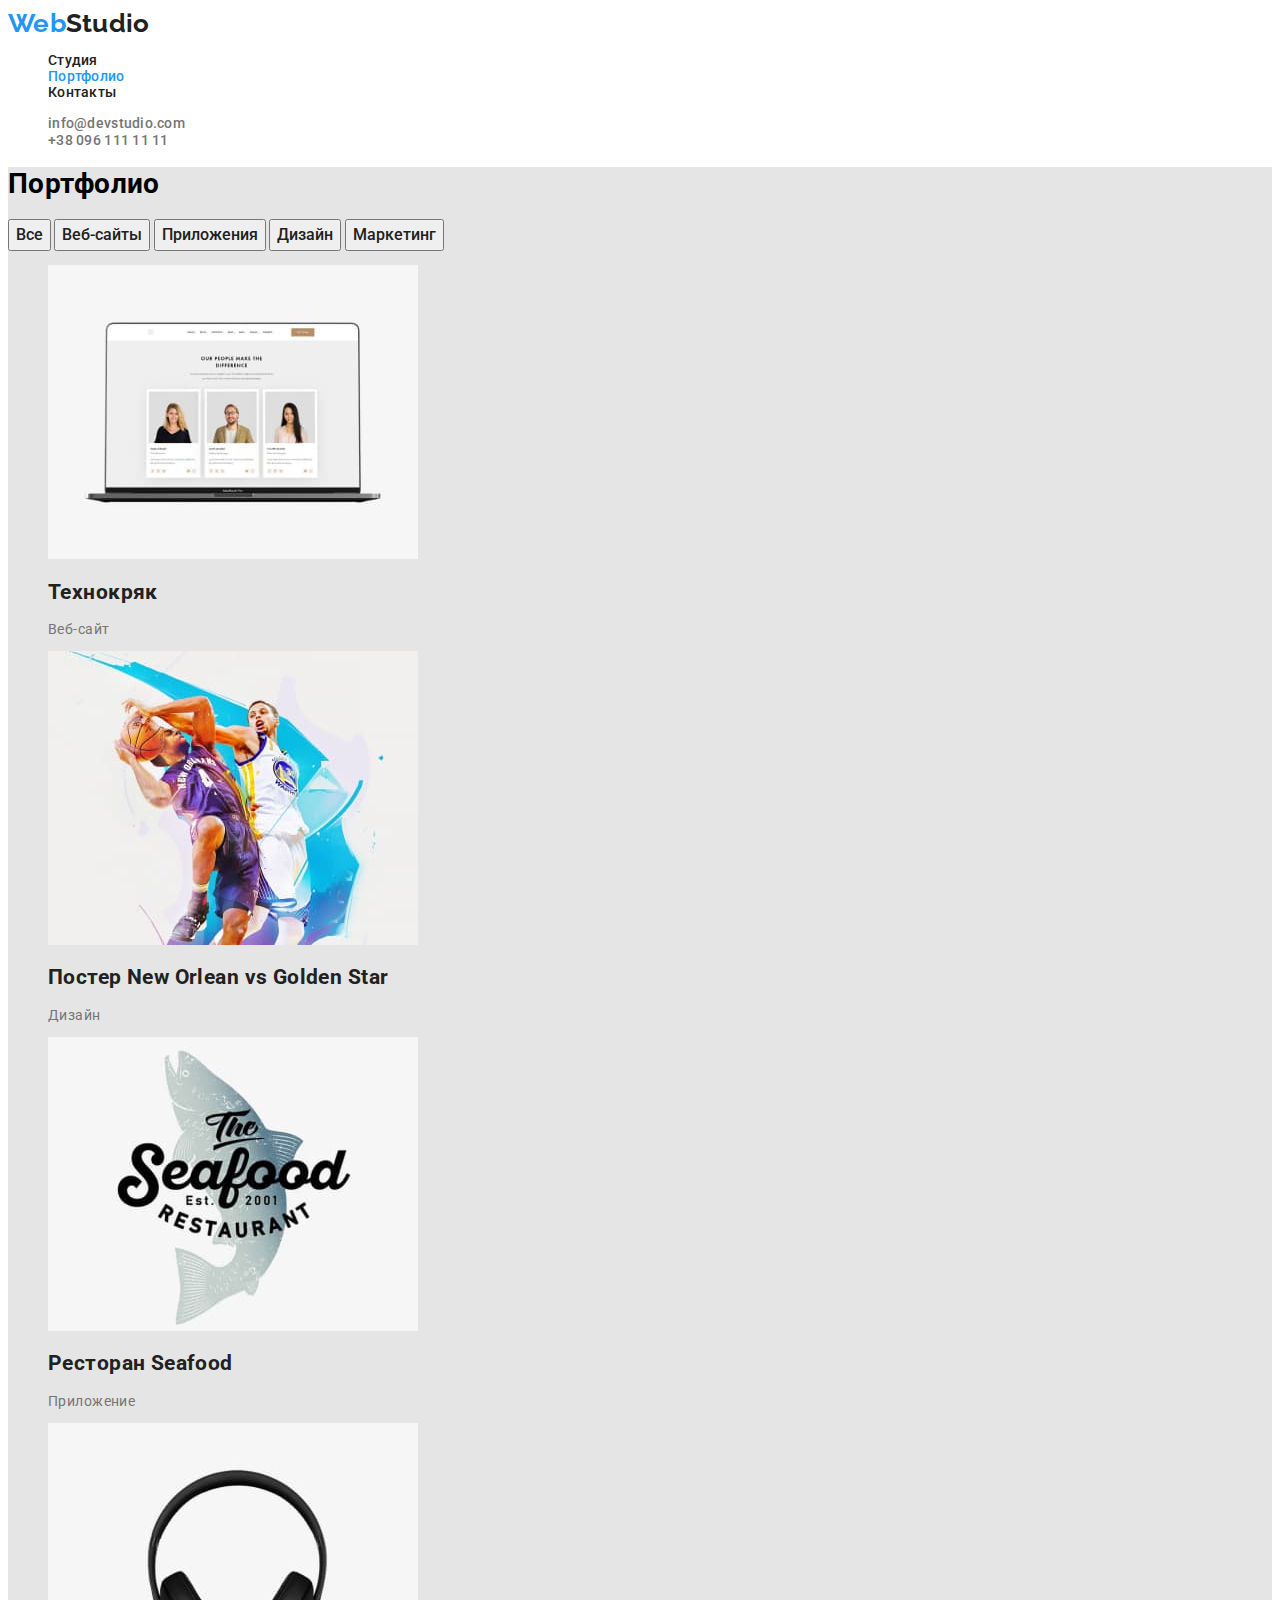
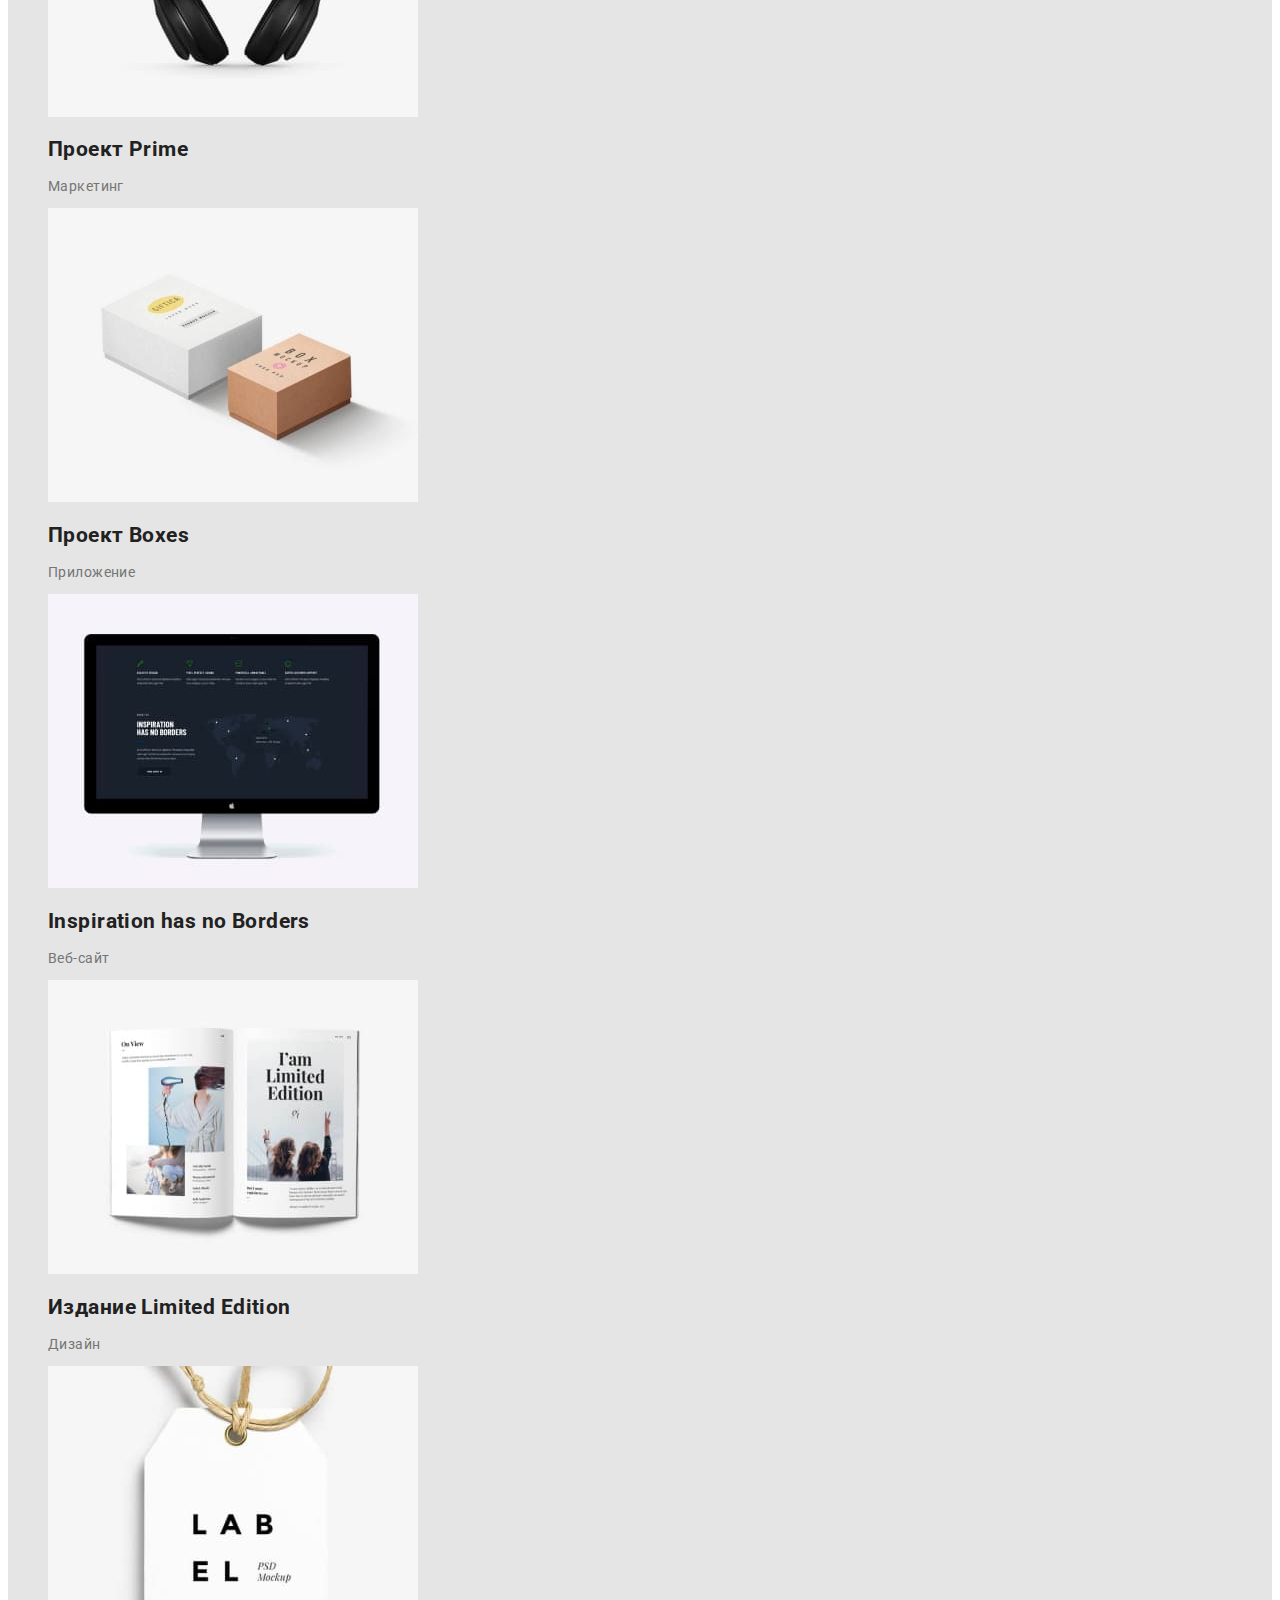
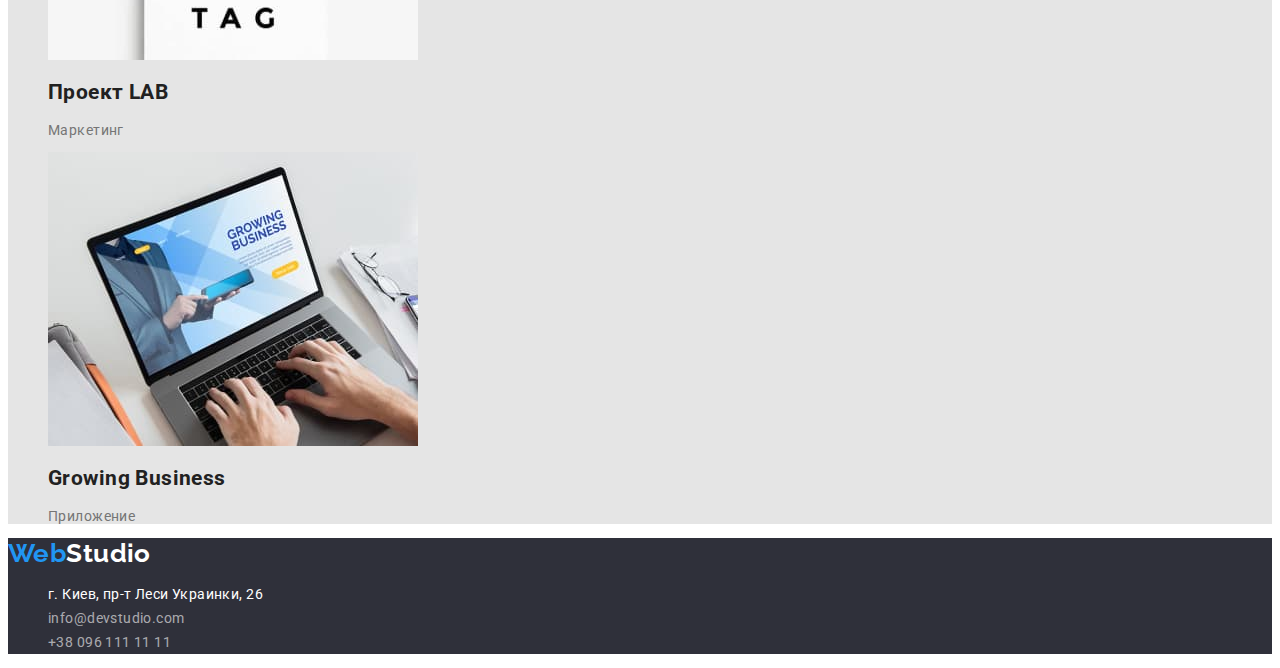
==== commit 28ec5eba: "Допрацював змінні, верстка, стилі" ====
--- a/portfolio.html
+++ b/portfolio.html
@@ -16,15 +16,15 @@
         <nav class="header-nav-link">
             <a class="header-logo" href="">Web<span class="logo-second">Studio</span></a>
             <ul class="header-list">
-                <li class="header-item"><a href="./studia.html" class="header-link">Студия</a>
-                <li class="header-item"><a href="./index.html" class="header-link curent">Портфолио</a></li>
+                <li class="header-item"><a href="./index.html" class="header-link">Студия</a>
+                <li class="header-item"><a href="./portfolio.html" class="header-link current">Портфолио</a></li>
                 <li class="header-item"><a href="" class="header-link">Контакты</a></li>
             </ul>
         </nav>
         
         <ul class="header-list">
-            <li><a href="mailto:info@devstudio.com" class="header-link">info@devstudio.com</a>
-            <li><a href="tel:+380961111111" class="header-link">+38 096 111 11 11</a></li>
+            <li><a href="mailto:info@devstudio.com" class="header-tel">info@devstudio.com</a>
+            <li><a href="tel:+380961111111" class="header-tel">+38 096 111 11 11</a></li>
         </ul>
         
     </header>
@@ -36,65 +36,73 @@
             <button type="button" class="portfolio-button">Приложения</button>
             <button type="button" class="portfolio-button">Дизайн</button>
             <button type="button" class="portfolio-button">Маркетинг</button>
-        </section>
         
-        <section class="work">
-            <h2 class="work-title">Нашы работы</h2>
+        
+        
+           
             <ul class="work-list">
                 <li class="work-item">
-                    <img src="./images/Tehnokrjak.jpg" alt="ноутбук" width="370">
-                    <h3 class="work-title-next">Технокряк</h3>
-                    <p class="work-text">Веб-сайт</p>
+                    <a class="work-link" href=""><img src="./images/Tehnokrjak.jpg" alt="ноутбук" width="370">
+                        <h2 class="work-title">Технокряк</h2>
+                        <p class="work-text">Веб-сайт</p></a>
                 </li>
+                
                 <li class="work-item">
-                    <img src="./images/New_Orlean.jpg" alt="постер" width="370">
-                    <h3 class="work-title-next">Постер New Orlean vs Golden Star</h3>
-                    <p class="work-text">Дизайн</p>
+                    <a class="work-link" href=""><img src="./images/New_Orlean.jpg" alt="постер" width="370">
+                    <h2 class="work-title">Постер New Orlean vs Golden Star</h2>
+                    <p class="work-text">Дизайн</p></a>
                 </li>
+                    
                 <li class="work-item">
-                    <img src="./images/Restoran.jpg" alt="ресторан" width="370">
-                    <h3 class="work-title-next">Ресторан Seafood</h3>
-                    <p class="work-text">Приложение</p>
+                    <a class="work-link" href=""><img src="./images/Restoran.jpg" alt="ресторан" width="370">
+                    <h2 class="work-title">Ресторан Seafood</h2>
+                    <p class="work-text">Приложение</p></a>
                 </li>
+                 
                 <li class="work-item">
-                    <img src="./images/Project_Prime.jpg" alt="наушники" width="370">
-                    <h3 class="work-title-next">Проект Prime</h3>
-                    <p class="work-text">Маркетинг</p>
+                    <a class="work-link" href=""><img src="./images/Project_Prime.jpg" alt="наушники" width="370">
+                    <h2 class="work-title">Проект Prime</h2>
+                    <p class="work-text">Маркетинг</p></a>
                 </li>
+                 
                 <li class="work-item">
-                    <img src="./images/Boxes.jpg" alt="коробки" width="370">
-                    <h3 class="work-title-next">Проект Boxes</h3>
-                    <p class="work-text">Приложение</p>
+                    <a class="work-link" href=""><img src="./images/Boxes.jpg" alt="коробки" width="370">
+                    <h2 class="work-title">Проект Boxes</h2>
+                    <p class="work-text">Приложение</p></a>
                 </li>
+                  
                 <li class="work-item">
-                    <img src="./images/Inspiration.jpg" alt="мониттор" width="370">
-                    <h3 class="work-title-next">Inspiration has no Borders</h3>
-                    <p class="work-text">Веб-сайт</p>
+                    <a class="work-link" href=""><img src="./images/Inspiration.jpg" alt="мониттор" width="370">
+                    <h2 class="work-title">Inspiration has no Borders</h2>
+                    <p class="work-text">Веб-сайт</p></a>
                 </li>
+                  
                 <li class="work-item">
-                    <img src="./images/Limited_Edition.jpg" alt="книга" width="370">
-                    <h3 class="work-title-next">Издание Limited Edition</h3>
-                    <p class="work-text">Дизайн</p>
+                    <a class="work-link" href=""><img src="./images/Limited_Edition.jpg" alt="книга" width="370">
+                    <h2 class="work-title">Издание Limited Edition</h2>
+                    <p class="work-text">Дизайн</p></a>
                 </li>
+                 
                 <li class="work-item">
-                    <img src="./images/Project_Lab.jpg" alt="брелок" width="370">
-                    <h3 class="work-title-next">Проект LAB</h3>
-                    <p class="work-text">Маркетинг</p>
+                    <a class="work-link" href=""><img src="./images/Project_Lab.jpg" alt="брелок" width="370">
+                    <h2 class="work-title">Проект LAB</h2>
+                    <p class="work-text">Маркетинг</p></a>
                 </li>
+                
                 <li class="work-item">
-                    <img src="./images/Business.jpg" alt="работает на ноутбуке" width="370">
-                    <h3 class="work-title-next">Growing Business</h3>
-                    <p class="work-text">Приложение</p>
+                    <a class="work-link" href=""><img src="./images/Business.jpg" alt="работает на ноутбуке" width="370">
+                    <h2 class="work-title">Growing Business</h2>
+                    <p class="work-text">Приложение</p></a>
                 </li>
             </ul>
         </section>
     </main>
-
+    
     <footer class="footer">
-        <a class="footer-logo" href="">Web<span class="logo-second">Studio</span></a>
+        <a class="footer-logo" href="">Web<span class="logo-studia">Studio</span></a>
         <address class="address">
             <ul class="footer-list">
-                <li class="footer-item"><a href="https://goo.gl/maps/j93fLEUZZpS2GddB9" class="footer-link">г. Киев, пр-т
+                <li class="footer-item"><a href="https://goo.gl/maps/j93fLEUZZpS2GddB9" class="link-address">г. Киев, пр-т
                         Леси Украинки, 26</a></li>
                 <li class="footer-item"><a href="mailto:info@devstudio.com" class="footer-link">
                         info@devstudio.com</a></li>
--- a/CSS/styles.css
+++ b/CSS/styles.css
@@ -1,17 +1,34 @@
 :root {
---btn-color: #212121;
---background-color-portfolio: #E5E5E5;
+--portfolio-button: #212121;
 --background-color-comand: #F5F4FA;
-}
+--background-heder: #FFFFFF;
+--logo: #2196F3;
+--logo-second: #212121;
+--header-nav-link: #2196F3;
+--header-item: #212121;
+--header-link: #212121;
+--header-tel: #757575;
+--hero-background-color: #2F303A;
+--hero-title: #FFFFFF;
+--comand-work-title: #212121;
+--text-comand-work: #757575;
+--background-future-work-about-portfolio: #E5E5E5;
+--footer-backgr: #2F303A;
+--footer-logo-studia: #FFFFFF;
+--address: #FFFFFF;
+}
+
 
 .body {
-    font-family: Roboto, sans-serif;
+    font-family: 'Roboto', sans-serif;
+    font-size: 14px;
+    letter-spacing: 0.03em;
     
 } 
 
 /* ------------------------------Heder------------------------------ */
 .header {
-    background: #FFFFFF;
+    background: var(--background-heder)
 }
 
 .header-logo {
@@ -21,12 +38,12 @@
     font-weight: 700;
     font-size: 26px;
     line-height: 1.19;
-    letter-spacing: 0.03em;
-    color: #2196F3;
+    
+    color: var(--logo)
     }
 
     .logo-second {
-        color: black;
+        color: var(--logo-second)
     }
 
 .header-nav-link {
@@ -35,7 +52,7 @@
     font-size: 14px;
     line-height: 1.14;
     letter-spacing: 0.02em;
-    color: #2196F3;
+    color: var(--header-nav-link)
 }
 
 .header-list {
@@ -44,42 +61,50 @@
 
 .header-item {
     list-style: none;
-    font-family: 'Roboto';
-    
-    font-weight: 500;
-    font-size: 14px;
-    line-height: 1.14;
-    letter-spacing: 0.02em;
-
-    color: #212121;}
+    
+    font-weight: 500;
+    font-size: 14px;
+    line-height: 1.14;
+    letter-spacing: 0.02em;
+
+    color: var(--header-item)
+}
 
 .header-link {
-font-family: 'Roboto';
-    
-    font-weight: 500;
-    font-size: 14px;
-    line-height: 1.14;
-    letter-spacing: 0.02em;
-
-    color: #212121;
-}
-
-.header-link:hover, .header-link:focus {
+    text-decoration: none;
+    
+    font-weight: 500;
+    font-size: 14px;
+    line-height: 1.14;
+    letter-spacing: 0.02em;
+
+    color: var(--header-link) 
+}
+
+.current {
     color: #2196F3;
 }
 
+.header-link:hover, 
+.header-link:focus, 
+.header-tel:hover,
+.header-tel:focus {
+    color: #2196F3;
+}
+
 .header-tel {
-    list-style: none;
-    font-weight: 500;
-    font-size: 14px;
-    line-height: 1.14;
-    letter-spacing: 0.02em;
-    color: #757575;
+    text-decoration: none;
+    list-style: none;
+    font-weight: 500;
+    font-size: 14px;
+    line-height: 1.14;
+    letter-spacing: 0.02em;
+    color: var(--header-tel)
 }
 
 /* ------------------------------Hero------------------------------ */
 .hero {
-    background: #2F303A;
+    background: var(--hero-background-color)
 }
 .hero-title {
     font-weight: 900;
@@ -88,13 +113,13 @@
     text-align: center;
     letter-spacing: 0.06em;
     text-transform: uppercase;
-    color: #FFFFFF;
+    color: var(--hero-title)
 }
 
 .hero-button {
     cursor: pointer;
     font-family: inherit;
-    font-style: normal;
+    
     font-weight: 700;
     font-size: 16px;
     line-height: 1.87;
@@ -107,7 +132,7 @@
 
 /* ------------------------------Portfolio------------------------------ */
 .portfolio {
-    background: var(--background-color-portfolio)
+    background: var(--background-future-work-about-portfolio)
 }
 
 .portfolio-button {
@@ -117,8 +142,8 @@
     font-size: 16px;
     line-height: 1.62;
     text-align: center;
-    letter-spacing: 0.03em;
-    color: var(--btn-color)
+    
+    color: var(--portfolio-button)
 }
 .portfolio-button:hover, .portfolio-button:focus {
     background: #2196F3;
@@ -127,7 +152,7 @@
 
 /* ------------------------------About------------------------------ */
 .about { 
-    background: #E5E5E5;
+    background: var(--background-future-work-about-portfolio)  
 }
 .abaut-list {
     list-style: none;
@@ -147,27 +172,39 @@
     font-size: 16px;
     line-height: 1.19;
     text-align: center;
-    letter-spacing: 0.03em;
-    color: #212121;
+    
+    color: var(--comand-work-title) 
     }
  
     .comand-text {
-        
-    font-weight: 400;
-    font-size: 16px;
-    line-height: 1.19;
-    text-align: center;
-    letter-spacing: 0.03em;
-    color: #757575;
-    }
+    
+    font-size: 16px;
+    line-height: 1.19;
+    text-align: center;
+    
+    color: var(--text-comand-work)
+    }
+    
+    
 
 /* ------------------------------Work------------------------------ */
 .work {
-    background: #E5E5E5;
+    background: var(--background-future-work-about-portfolio)
 }
 
 .work-list {
     list-style: none;
+}
+.work-title {
+    text-decoration: none;
+    color: var(--comand-work-title)
+}
+.work-text {
+    color: var(--text-comand-work)
+}
+
+.work-link {
+    text-decoration: none;
 }
 
 
@@ -175,7 +212,7 @@
 
 /* ------------------------------Future------------------------------ */
 .future {
-    background: #E5E5E5;
+    background: var(--background-future-work-about-portfolio)
 }
 
 .future-list {
@@ -186,7 +223,7 @@
 
 /* ------------------------------Future------------------------------ */
 .footer {
-     background: #2F303A;
+     background: var(--footer-backgr)
 }
 
 .footer-logo {
@@ -196,8 +233,12 @@
     font-weight: 700;
     font-size: 26px;
     line-height: 1.19;
-    letter-spacing: 0.03em;
-    color: #2196F3;}
+    
+    color: var(--logo)
+}
+.logo-studia {
+    color: var(--footer-logo-studia) 
+}
 
 .address {
     font-family: 'Roboto';
@@ -205,19 +246,34 @@
     font-weight: 400;
     font-size: 14px;
     line-height: 1.71;
-    letter-spacing: 0.03em;
-    color: #FFFFFF;
+    
+    color: var(--address)
 }
 
 
 .footer-list {
     list-style: none;
-color: #FFFFFF;
+    
+}
+
+.link-address{
+    text-decoration: none;
+    color: var(--address)
+}
+.footer-item {
+    font-size: 14px;
+    line-height: 1.71;
+    
+    color: var(--address)
 }
 
 .footer-link {
+    text-decoration: none;
     color: rgba(255, 255, 255, 0.6);
 }
-.footer-link:hover, .footer-link:focus {
-    color: #FFFFFF;
+.footer-link:hover, 
+.footer-link:focus, 
+.link-address:hover, 
+.link-address:focus {
+    color: #2196F3;
 }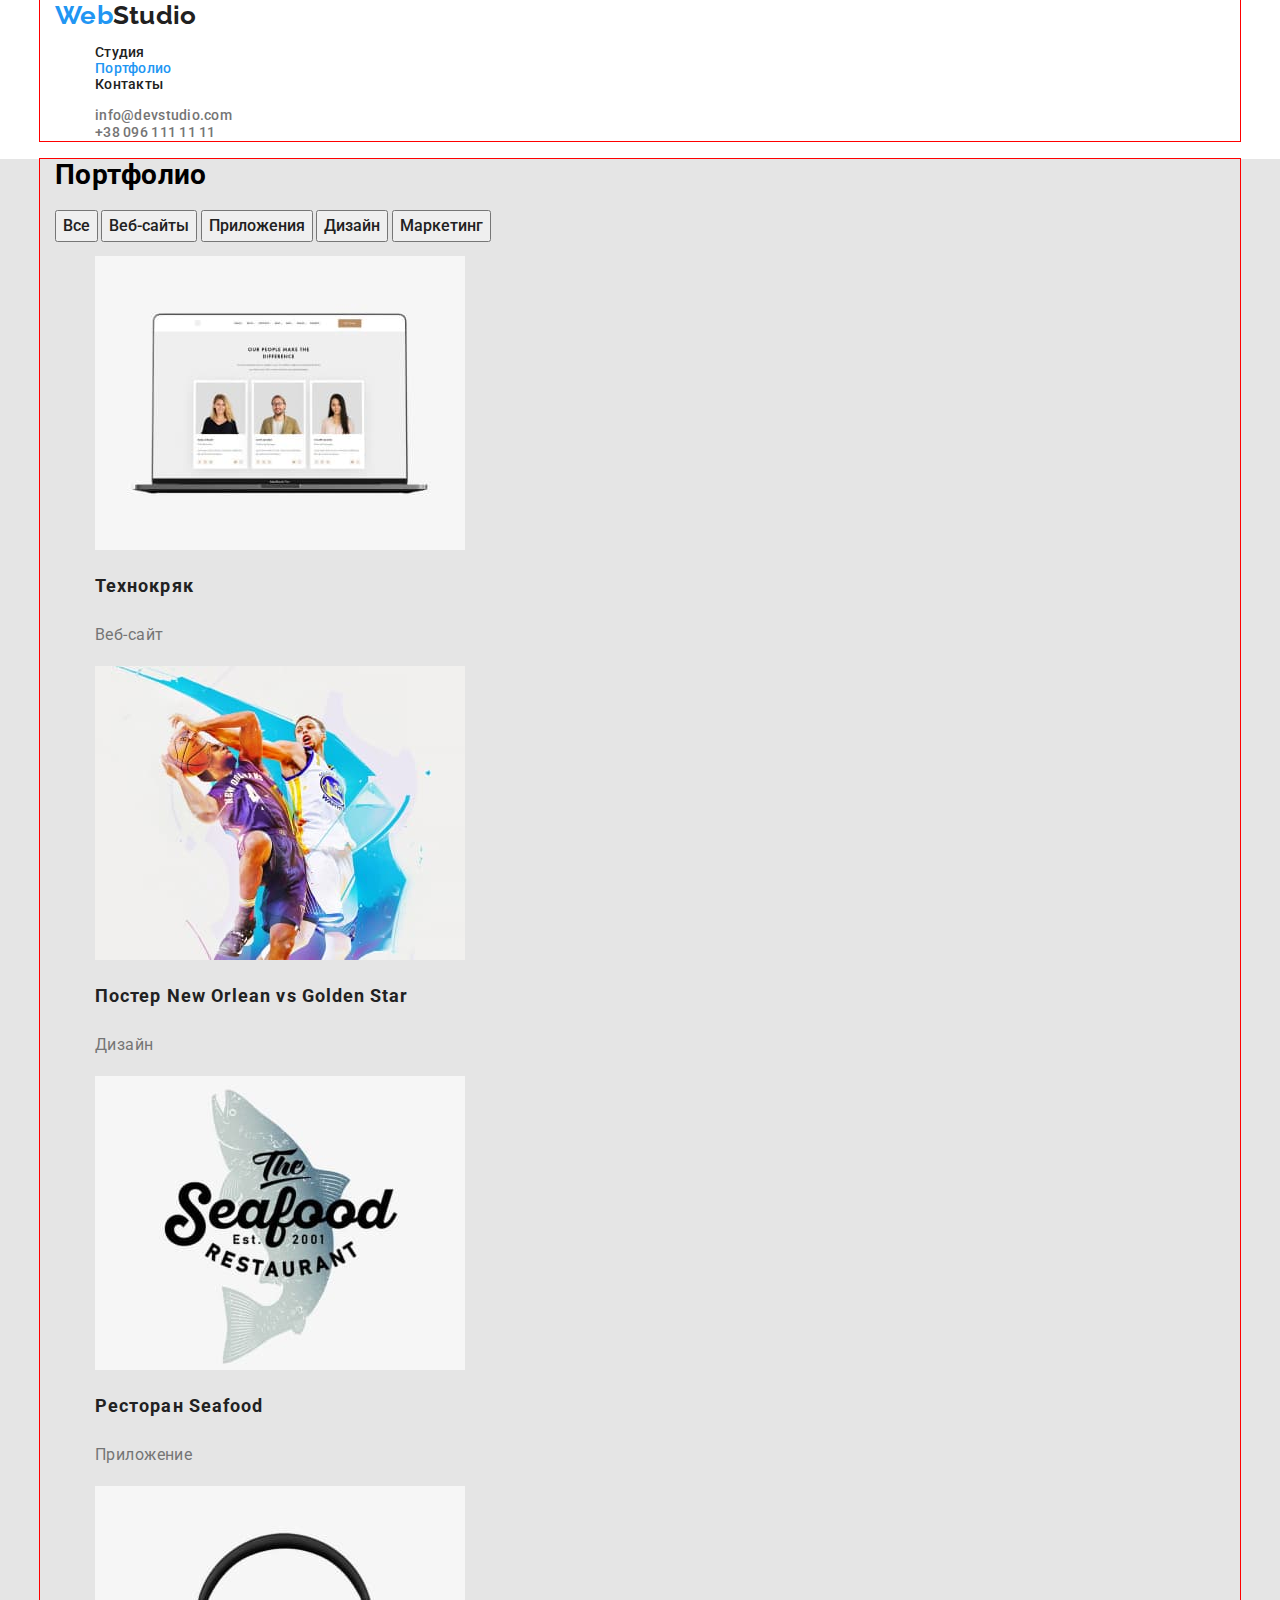
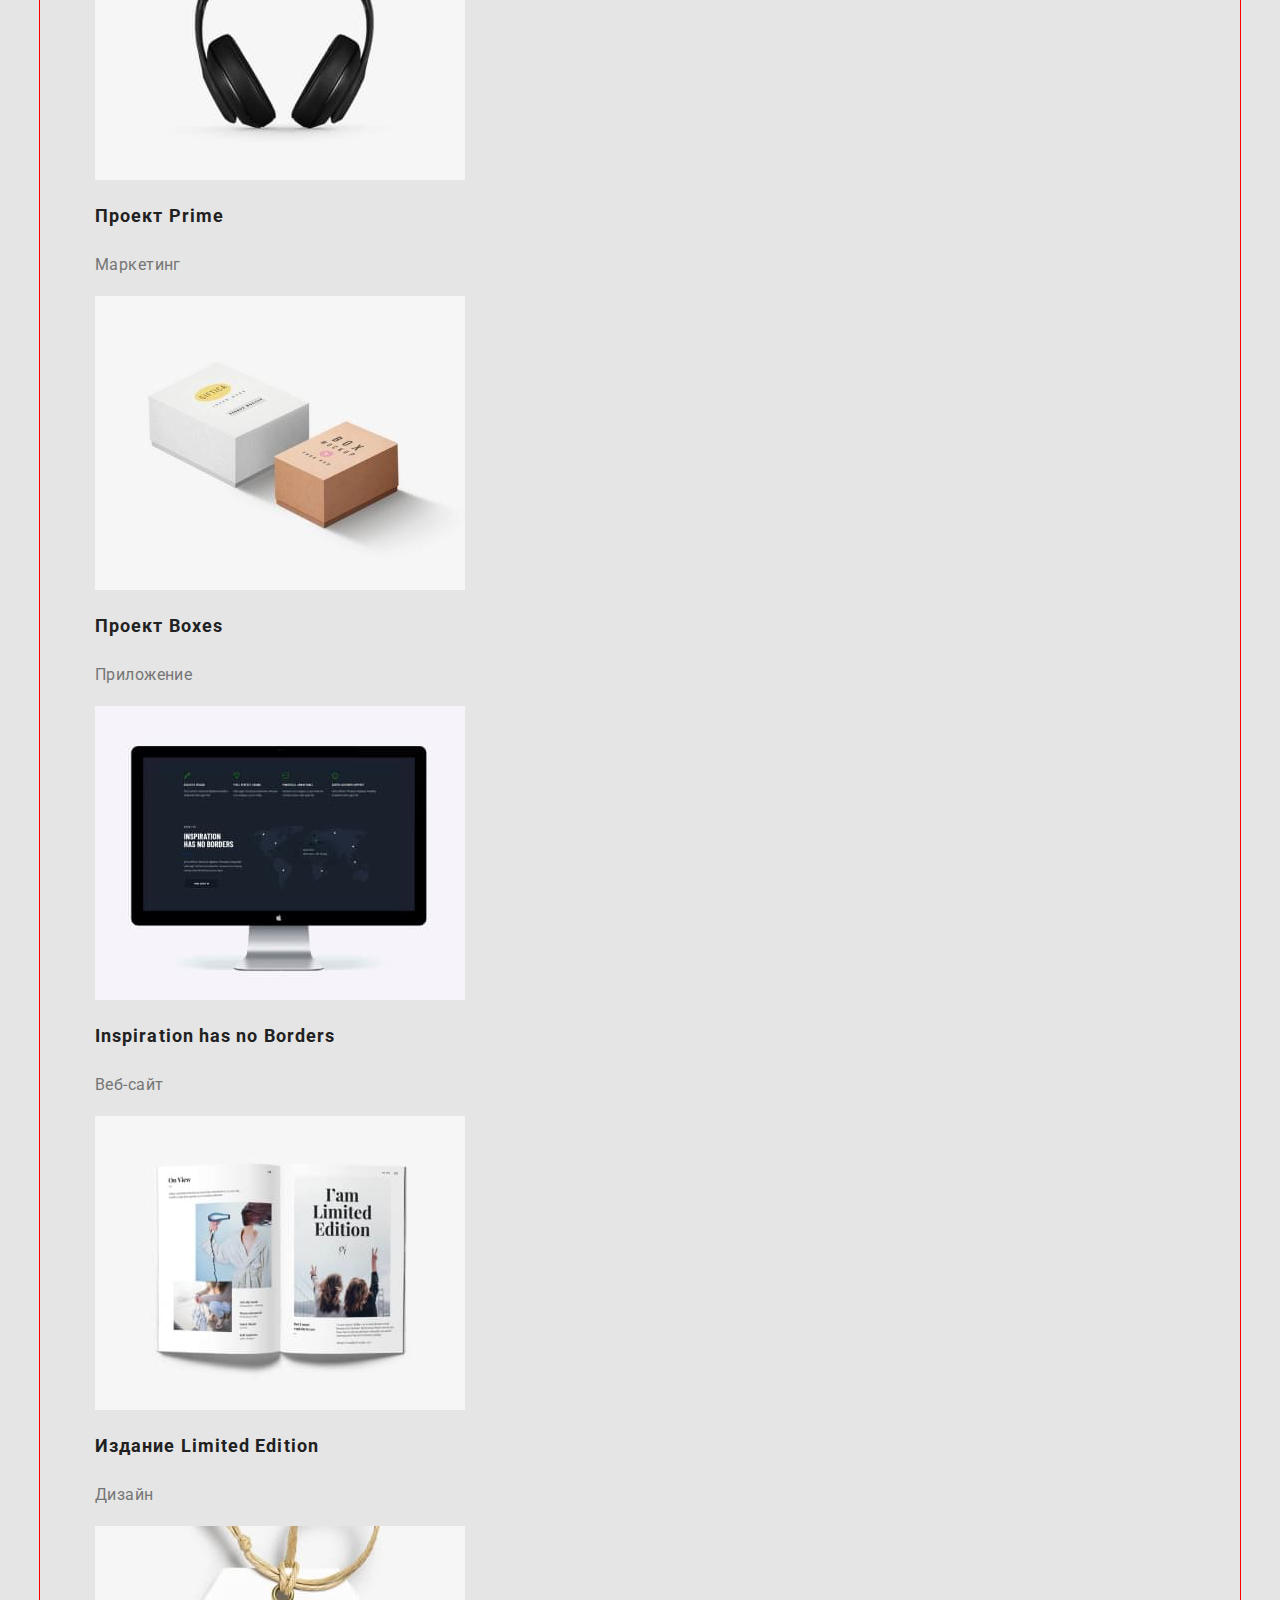
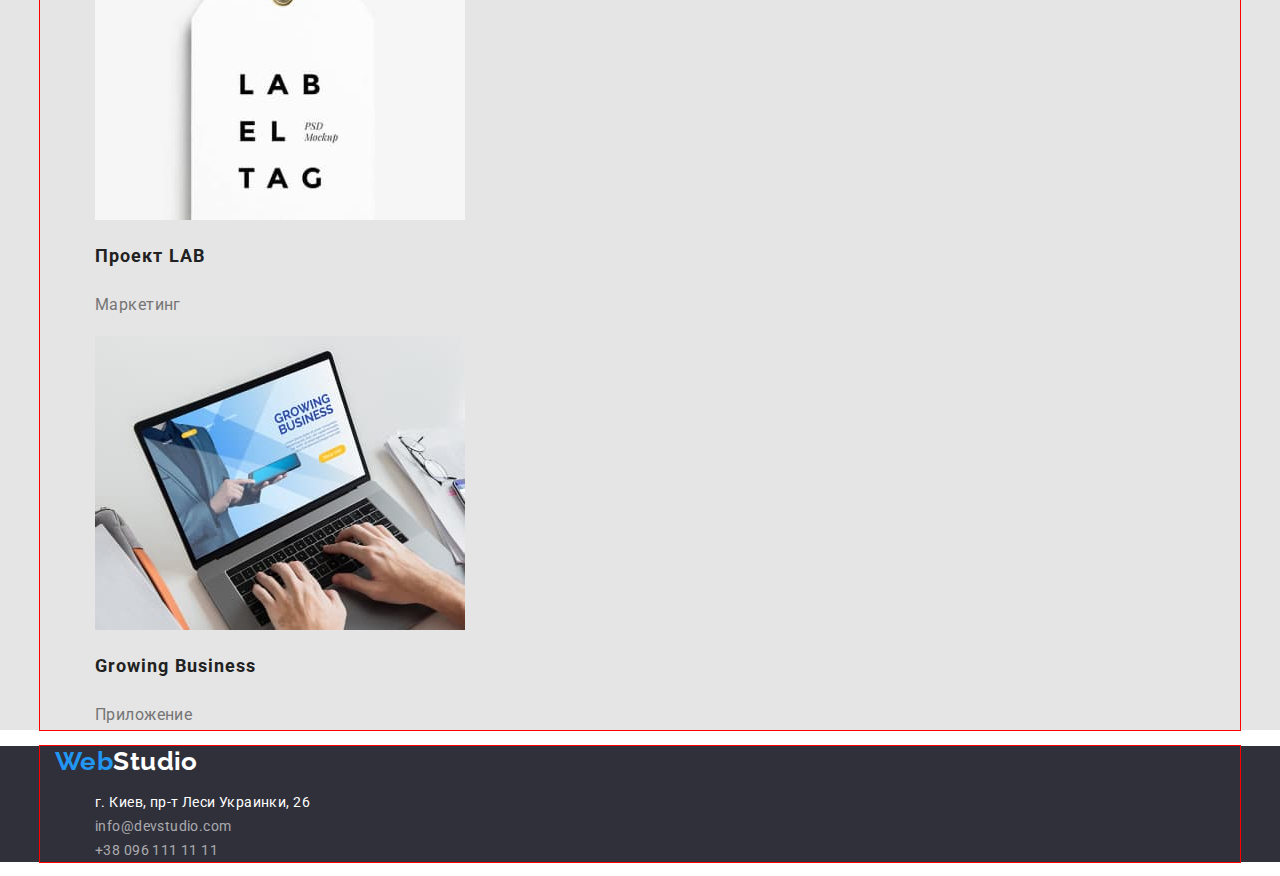
==== commit a5f98acd: "modern normalize, додав клас container" ====
--- a/portfolio.html
+++ b/portfolio.html
@@ -9,10 +9,12 @@
     <link rel="preconnect" href="https://fonts.gstatic.com" crossorigin>
     <link href="https://fonts.googleapis.com/css2?family=Raleway:wght@700&family=Roboto:wght@400;500;700;900&display=swap"
         rel="stylesheet">
+        <link rel="stylesheet" href="https://cdnjs.cloudflare.com/ajax/libs/modern-normalize/1.1.0/modern-normalize.min.css">
     <link rel="stylesheet" href="./CSS/styles.css">
 </head>
 <body class="body">
     <header class="header">
+        <div class="container">
         <nav class="header-nav-link">
             <a class="header-logo" href="">Web<span class="logo-second">Studio</span></a>
             <ul class="header-list">
@@ -26,10 +28,12 @@
             <li><a href="mailto:info@devstudio.com" class="header-tel">info@devstudio.com</a>
             <li><a href="tel:+380961111111" class="header-tel">+38 096 111 11 11</a></li>
         </ul>
+        </div>
         
     </header>
     <main>
         <section class="portfolio">
+            <div class="container">
             <h1 class="portfolio-title">Портфолио</h1>
             <button type="button" class="portfolio-button">Все</button>
             <button type="button" class="portfolio-button">Веб-сайты</button>
@@ -95,10 +99,12 @@
                     <p class="work-text">Приложение</p></a>
                 </li>
             </ul>
+            </div>
         </section>
     </main>
     
     <footer class="footer">
+        <div class="container">
         <a class="footer-logo" href="">Web<span class="logo-studia">Studio</span></a>
         <address class="address">
             <ul class="footer-list">
@@ -110,6 +116,7 @@
                         +38 096 111 11 11</a></li>
             </ul>
         </address>
+        </div>
     </footer>
 
     
--- a/CSS/styles.css
+++ b/CSS/styles.css
@@ -10,12 +10,14 @@
 --header-tel: #757575;
 --hero-background-color: #2F303A;
 --hero-title: #FFFFFF;
---comand-work-title: #212121;
---text-comand-work: #757575;
 --background-future-work-about-portfolio: #E5E5E5;
 --footer-backgr: #2F303A;
 --footer-logo-studia: #FFFFFF;
+--footer-link: rgba(255, 255, 255, 0.6);
 --address: #FFFFFF;
+--current: #2196F3;
+--primary-text-color: #212121;
+--secondary-text-color: #757575;
 }
 
 
@@ -24,17 +26,24 @@
     font-size: 14px;
     letter-spacing: 0.03em;
     
+    
 } 
 
+.container {
+    width: 1200px;
+    margin: 0 auto;
+    padding-left: 15px;
+    padding-right: 15px;
+    outline: 1px solid red;}
 /* ------------------------------Heder------------------------------ */
 .header {
     background: var(--background-heder)
 }
 
 .header-logo {
-    text-decoration: none;
-    font-family: 'Raleway';
-        
+  
+    text-decoration: none;
+    font-family: 'Raleway', sans-serif;
     font-weight: 700;
     font-size: 26px;
     line-height: 1.19;
@@ -60,6 +69,7 @@
 }
 
 .header-item {
+  
     list-style: none;
     
     font-weight: 500;
@@ -82,7 +92,7 @@
 }
 
 .current {
-    color: #2196F3;
+    color: var(--current)
 }
 
 .header-link:hover, 
@@ -145,7 +155,9 @@
     
     color: var(--portfolio-button)
 }
-.portfolio-button:hover, .portfolio-button:focus {
+
+.portfolio-button:hover, 
+.portfolio-button:focus {
     background: #2196F3;
     color: #FFFFFF;
 }
@@ -157,6 +169,18 @@
 .abaut-list {
     list-style: none;
 }
+.about-title-next {
+    font-weight: 700;
+    font-size: 14px;
+    line-height: 1.14;
+    text-transform: uppercase;
+    color: var(--primary-text-color)
+}
+.about-text {
+    font-size: 14px;
+    line-height: 1.71;
+    color: var(--secondary-text-color)
+}
 
 /* ------------------------------Comand------------------------------ */
 .comand {
@@ -172,9 +196,8 @@
     font-size: 16px;
     line-height: 1.19;
     text-align: center;
-    
     color: var(--comand-work-title) 
-    }
+}
  
     .comand-text {
     
@@ -197,10 +220,17 @@
 }
 .work-title {
     text-decoration: none;
-    color: var(--comand-work-title)
-}
+    font-weight: 700;
+    font-size: 18px;
+    line-height: 2.00;
+    letter-spacing: 0.06em;
+    color: var(--primary-text-color)
+}
+
 .work-text {
-    color: var(--text-comand-work)
+    font-size: 16px;
+    line-height: 1.87;
+    color: var(--secondary-text-color)
 }
 
 .work-link {
@@ -269,7 +299,7 @@
 
 .footer-link {
     text-decoration: none;
-    color: rgba(255, 255, 255, 0.6);
+    color: var(--footer-link)
 }
 .footer-link:hover, 
 .footer-link:focus, 
